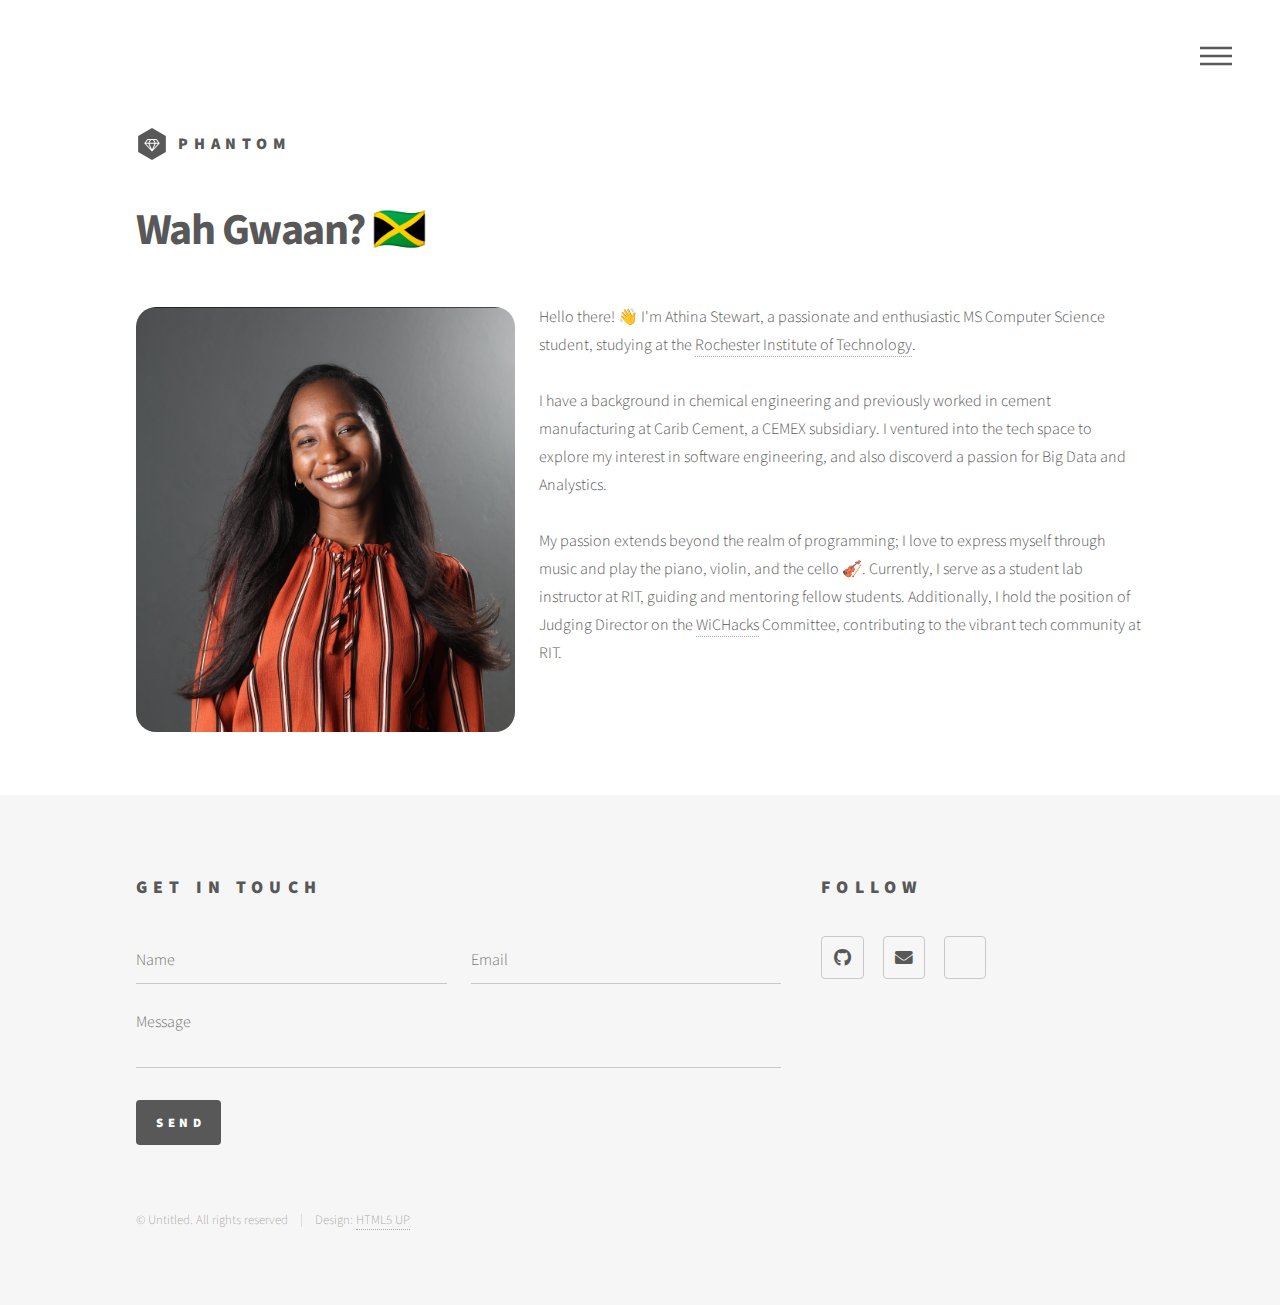
==== aboutme.html @ dc8c0ad7 "small changes" ====
<!DOCTYPE HTML>
<!--
	Phantom by HTML5 UP
	html5up.net | @ajlkn
	Free for personal and commercial use under the CCA 3.0 license (html5up.net/license)
-->
<html>
	<head>
		<title>Athina Stewart - Software Engineer </title>
		<meta charset="utf-8" />
		<meta name="viewport" content="width=device-width, initial-scale=1, user-scalable=no" />
		<link rel="stylesheet" href="assets/css/main.css" />
		<noscript><link rel="stylesheet" href="assets/css/noscript.css" /></noscript>
	</head>
	<body class="is-preload">
		<!-- Wrapper -->
			<div id="wrapper">

				<!-- Header -->
					<header id="header">
						<div class="inner">

							<!-- Logo -->
								<a href="index.html" class="logo">
									<span class="symbol"><img src="images/logo.svg" alt="" /></span><span class="title">Phantom</span>
								</a>

							<!-- Nav -->
								<nav>
									<ul>
										<li><a href="#menu">Menu</a></li>
									</ul>
								</nav>

						</div>
					</header>

				<!-- Menu -->
                <nav id="menu">
                    <h2>Menu</h2>
                    <ul>
                        <li><a href="index.html">Home</a></li>
                        <li><a href="aboutme.html">About Me</a></li>
                        <li><a href="https://drive.google.com/file/d/1v81FS_YGe7hk-wWHJMuCZXLnccwxNEtu/view?usp=sharing">Resume</a></li>
                    </ul>
                </nav>

				<!-- Main -->
					<div id="main">
						<div class="inner">
							<h1>Wah Gwaan? 🇯🇲</h1>
							<p><span class="image left"><img src="images/personal.png" alt="" /></span> 
                                Hello there! 👋 I'm Athina Stewart, a passionate and enthusiastic MS Computer Science student, 
                                studying at the <a href="https://www.rit.edu/" target="_blank">Rochester Institute of Technology</a>.<br>
                                <br>
                                I have a background in chemical engineering and previously worked in cement manufacturing at Carib 
                                Cement, a CEMEX subsidiary. I ventured into the tech space to explore my interest in software engineering, 
                                and also discoverd a passion for Big Data and Analystics. <br>
                                <br>
                                My passion extends beyond the realm of programming; I love to express myself through music and play the piano, 
                                violin, and the cello 🎻. Currently, I serve  as a student lab instructor at RIT, guiding and mentoring fellow 
                                students. Additionally, I hold the position of Judging Director on the <a href="https://wichacks.io/" 
                                target="_blank">WiCHacks</a> Committee, contributing to the vibrant tech community at RIT.
                                <br>
                            </p>
						</div>
					</div>


				<!-- Footer -->
					<footer id="footer">
						<div class="inner">
							<section>
								<h2>Get in touch</h2>
								<form method="post" action="#">
									<div class="fields">
										<div class="field half">
											<input type="text" name="name" id="name" placeholder="Name" />
										</div>
										<div class="field half">
											<input type="email" name="email" id="email" placeholder="Email" />
										</div>
										<div class="field">
											<textarea name="message" id="message" placeholder="Message"></textarea>
										</div>
									</div>
									<ul class="actions">
										<li><input type="submit" value="Send" class="primary" /></li>
									</ul>
								</form>
							</section>
							<section>
								<h2>Follow</h2>
								<ul class="icons">
									<li><a href="https://github.com/athina-stewart" class="icon brands style2 fa-github"><span class="label">GitHub</span></a></li>
									<li><a href="mailto:athina.stewart@gmail.com" class="icon solid style2 fa-envelope"><span class="label">Email</span></a></li>
									<li><a href="https://www.linkedin.com/in/athinastewart/" class="icon solid style2 fa-linkedin"><span class="label">LinkedIn</span></a></li>
								</ul>
							</section>
							<ul class="copyright">
								<li>&copy; Untitled. All rights reserved</li><li>Design: <a href="http://html5up.net">HTML5 UP</a></li>
							</ul>
						</div>
					</footer>

			</div>

		<!-- Scripts -->
			<script src="assets/js/jquery.min.js"></script>
			<script src="assets/js/browser.min.js"></script>
			<script src="assets/js/breakpoints.min.js"></script>
			<script src="assets/js/util.js"></script>
			<script src="assets/js/main.js"></script>

	</body>
</html>
---- assets/css/main.css ----
@import url(fontawesome-all.min.css);
@import url("https://fonts.googleapis.com/css?family=Source+Sans+Pro:300,700,900");

/*
	Phantom by HTML5 UP
	html5up.net | @ajlkn
	Free for personal and commercial use under the CCA 3.0 license (html5up.net/license)
*/

.center-box {
    background-color: #f2f2f2;
    padding: 0px;
    margin: 0 auto; /* Center the box horizontally */
    width: 80%; /* Adjust the width as needed */
    box-shadow: 0 0 10px rgba(0, 0, 0, 0.1);
  }

html, body, div, span, applet, object,
iframe, h1, h2, h3, h4, h5, h6, p, blockquote,
pre, a, abbr, acronym, address, big, cite,
code, del, dfn, em, img, ins, kbd, q, s, samp,
small, strike, strong, sub, sup, tt, var, b,
u, i, center, dl, dt, dd, ol, ul, li, fieldset,
form, label, legend, table, caption, tbody,
tfoot, thead, tr, th, td, article, aside,
canvas, details, embed, figure, figcaption,
footer, header, hgroup, menu, nav, output, ruby,
section, summary, time, mark, audio, video {
	margin: 0;
	padding: 0;
	border: 0;
	font-size: 100%;
	font: inherit;
	vertical-align: baseline;}

article, aside, details, figcaption, figure,
footer, header, hgroup, menu, nav, section {
	display: block;}

body {
	line-height: 1;
}

ol, ul {
	list-style: none;
}

blockquote, q {
	quotes: none;
}

	blockquote:before, blockquote:after, q:before, q:after {
		content: '';
		content: none;
	}

table {
	border-collapse: collapse;
	border-spacing: 0;
}

body {
	-webkit-text-size-adjust: none;
}

mark {
	background-color: transparent;
	color: inherit;
}

input::-moz-focus-inner {
	border: 0;
	padding: 0;
}

input, select, textarea {
	-moz-appearance: none;
	-webkit-appearance: none;
	-ms-appearance: none;
	appearance: none;
}

/* Basic */

	@-ms-viewport {
		width: device-width;
	}

	body {
		-ms-overflow-style: scrollbar;
	}

	@media screen and (max-width: 480px) {

		html, body {
			min-width: 320px;
		}

	}

	html {
		box-sizing: border-box;
	}

	*, *:before, *:after {
		box-sizing: inherit;
	}

	body {
		background: #ffffff;
	}

		body.is-preload *, body.is-preload *:before, body.is-preload *:after {
			-moz-animation: none !important;
			-webkit-animation: none !important;
			-ms-animation: none !important;
			animation: none !important;
			-moz-transition: none !important;
			-webkit-transition: none !important;
			-ms-transition: none !important;
			transition: none !important;
		}

/* Type */

	body, input, select, textarea {
		color: #585858;
		font-family: "Source Sans Pro", Helvetica, sans-serif;
		font-size: 16pt;
		font-weight: 300;
		line-height: 1.75;
	}

		@media screen and (max-width: 1680px) {

			body, input, select, textarea {
				font-size: 14pt;
			}

		}

		@media screen and (max-width: 1280px) {

			body, input, select, textarea {
				font-size: 12pt;
			}

		}

	a {
		-moz-transition: border-bottom-color 0.2s ease, color 0.2s ease;
		-webkit-transition: border-bottom-color 0.2s ease, color 0.2s ease;
		-ms-transition: border-bottom-color 0.2s ease, color 0.2s ease;
		transition: border-bottom-color 0.2s ease, color 0.2s ease;
		text-decoration: none;
		color: #585858;
		border-bottom: dotted 1px rgba(88, 88, 88, 0.5);
	}

		a:hover {
			border-bottom-color: transparent;
			color: #f2849e !important;
		}

	strong, b {
		font-weight: 900;
	}

	em, i {
		font-style: italic;
	}

	p {
		margin: 0 0 2em 0;
	}

	h1 {
		font-size: 2.75em;
		font-weight: 700;
		line-height: 1.3;
		margin: 0 0 1em 0;
		letter-spacing: -0.035em;
	}

		h1 a {
			color: inherit;
		}

		@media screen and (max-width: 736px) {

			h1 {
				font-size: 2em;
				margin: 0 0 1em 0;
			}

		}

		@media screen and (max-width: 360px) {

			h1 {
				font-size: 1.75em;
			}

		}

	h2, h3, h4, h5, h6 {
		font-weight: 900;
		line-height: 1.5;
		margin: 0 0 2em 0;
		text-transform: uppercase;
		letter-spacing: 0.35em;
	}

		h2 a, h3 a, h4 a, h5 a, h6 a {
			color: inherit;
		}

	h2 {
		font-size: 1.1em;
	}

	h3 {
		font-size: 1em;
	}

	h4 {
		font-size: 0.8em;
	}

	h5 {
		font-size: 0.8em;
	}

	h6 {
		font-size: 0.8em;
	}

	@media screen and (max-width: 980px) {

		h1 br, h2 br, h3 br, h4 br, h5 br, h6 br {
			display: none;
		}

	}

	@media screen and (max-width: 736px) {

		h2 {
			font-size: 1em;
		}

		h3 {
			font-size: 0.8em;
		}

	}

	sub {
		font-size: 0.8em;
		position: relative;
		top: 0.5em;
	}

	sup {
		font-size: 0.8em;
		position: relative;
		top: -0.5em;
	}

	blockquote {
		border-left: solid 4px #c9c9c9;
		font-style: italic;
		margin: 0 0 2em 0;
		padding: 0.5em 0 0.5em 2em;
	}

	code {
		background: rgba(144, 144, 144, 0.075);
		border-radius: 4px;
		border: solid 1px #c9c9c9;
		font-family: "Courier New", monospace;
		font-size: 0.9em;
		margin: 0 0.25em;
		padding: 0.25em 0.65em;
	}

	pre {
		-webkit-overflow-scrolling: touch;
		font-family: "Courier New", monospace;
		font-size: 0.9em;
		margin: 0 0 2em 0;
	}

		pre code {
			display: block;
			line-height: 1.75;
			padding: 1em 1.5em;
			overflow-x: auto;
		}

	hr {
		border: 0;
		border-bottom: solid 1px #c9c9c9;
		margin: 2em 0;
	}

		hr.major {
			margin: 3em 0;
		}

	.align-left {
		text-align: left;
	}

	.align-center {
		text-align: center;
	}

	.align-right {
		text-align: right;
	}

/* Row */

	.row {
		display: flex;
		flex-wrap: wrap;
		box-sizing: border-box;
		align-items: stretch;
	}

		.row > * {
			box-sizing: border-box;
		}

		.row.gtr-uniform > * > :last-child {
			margin-bottom: 0;
		}

		.row.aln-left {
			justify-content: flex-start;
		}

		.row.aln-center {
			justify-content: center;
		}

		.row.aln-right {
			justify-content: flex-end;
		}

		.row.aln-top {
			align-items: flex-start;
		}

		.row.aln-middle {
			align-items: center;
		}

		.row.aln-bottom {
			align-items: flex-end;
		}

		.row > .imp {
			order: -1;
		}

		.row > .col-1 {
			width: 8.33333%;
		}

		.row > .off-1 {
			margin-left: 8.33333%;
		}

		.row > .col-2 {
			width: 16.66667%;
		}

		.row > .off-2 {
			margin-left: 16.66667%;
		}

		.row > .col-3 {
			width: 25%;
		}

		.row > .off-3 {
			margin-left: 25%;
		}

		.row > .col-4 {
			width: 33.33333%;
		}

		.row > .off-4 {
			margin-left: 33.33333%;
		}

		.row > .col-5 {
			width: 41.66667%;
		}

		.row > .off-5 {
			margin-left: 41.66667%;
		}

		.row > .col-6 {
			width: 50%;
		}

		.row > .off-6 {
			margin-left: 50%;
		}

		.row > .col-7 {
			width: 58.33333%;
		}

		.row > .off-7 {
			margin-left: 58.33333%;
		}

		.row > .col-8 {
			width: 66.66667%;
		}

		.row > .off-8 {
			margin-left: 66.66667%;
		}

		.row > .col-9 {
			width: 75%;
		}

		.row > .off-9 {
			margin-left: 75%;
		}

		.row > .col-10 {
			width: 83.33333%;
		}

		.row > .off-10 {
			margin-left: 83.33333%;
		}

		.row > .col-11 {
			width: 91.66667%;
		}

		.row > .off-11 {
			margin-left: 91.66667%;
		}

		.row > .col-12 {
			width: 100%;
		}

		.row > .off-12 {
			margin-left: 100%;
		}

		.row.gtr-0 {
			margin-top: 0;
			margin-left: 0em;
		}

			.row.gtr-0 > * {
				padding: 0 0 0 0em;
			}

			.row.gtr-0.gtr-uniform {
				margin-top: 0em;
			}

				.row.gtr-0.gtr-uniform > * {
					padding-top: 0em;
				}

		.row.gtr-25 {
			margin-top: 0;
			margin-left: -0.5em;
		}

			.row.gtr-25 > * {
				padding: 0 0 0 0.5em;
			}

			.row.gtr-25.gtr-uniform {
				margin-top: -0.5em;
			}

				.row.gtr-25.gtr-uniform > * {
					padding-top: 0.5em;
				}

		.row.gtr-50 {
			margin-top: 0;
			margin-left: -1em;
		}

			.row.gtr-50 > * {
				padding: 0 0 0 1em;
			}

			.row.gtr-50.gtr-uniform {
				margin-top: -1em;
			}

				.row.gtr-50.gtr-uniform > * {
					padding-top: 1em;
				}

		.row {
			margin-top: 0;
			margin-left: -2em;
		}

			.row > * {
				padding: 0 0 0 2em;
			}

			.row.gtr-uniform {
				margin-top: -2em;
			}

				.row.gtr-uniform > * {
					padding-top: 2em;
				}

		.row.gtr-150 {
			margin-top: 0;
			margin-left: -3em;
		}

			.row.gtr-150 > * {
				padding: 0 0 0 3em;
			}

			.row.gtr-150.gtr-uniform {
				margin-top: -3em;
			}

				.row.gtr-150.gtr-uniform > * {
					padding-top: 3em;
				}

		.row.gtr-200 {
			margin-top: 0;
			margin-left: -4em;
		}

			.row.gtr-200 > * {
				padding: 0 0 0 4em;
			}

			.row.gtr-200.gtr-uniform {
				margin-top: -4em;
			}

				.row.gtr-200.gtr-uniform > * {
					padding-top: 4em;
				}

		@media screen and (max-width: 1680px) {

			.row {
				display: flex;
				flex-wrap: wrap;
				box-sizing: border-box;
				align-items: stretch;
			}

				.row > * {
					box-sizing: border-box;
				}

				.row.gtr-uniform > * > :last-child {
					margin-bottom: 0;
				}

				.row.aln-left {
					justify-content: flex-start;
				}

				.row.aln-center {
					justify-content: center;
				}

				.row.aln-right {
					justify-content: flex-end;
				}

				.row.aln-top {
					align-items: flex-start;
				}

				.row.aln-middle {
					align-items: center;
				}

				.row.aln-bottom {
					align-items: flex-end;
				}

				.row > .imp-xlarge {
					order: -1;
				}

				.row > .col-1-xlarge {
					width: 8.33333%;
				}

				.row > .off-1-xlarge {
					margin-left: 8.33333%;
				}

				.row > .col-2-xlarge {
					width: 16.66667%;
				}

				.row > .off-2-xlarge {
					margin-left: 16.66667%;
				}

				.row > .col-3-xlarge {
					width: 25%;
				}

				.row > .off-3-xlarge {
					margin-left: 25%;
				}

				.row > .col-4-xlarge {
					width: 33.33333%;
				}

				.row > .off-4-xlarge {
					margin-left: 33.33333%;
				}

				.row > .col-5-xlarge {
					width: 41.66667%;
				}

				.row > .off-5-xlarge {
					margin-left: 41.66667%;
				}

				.row > .col-6-xlarge {
					width: 50%;
				}

				.row > .off-6-xlarge {
					margin-left: 50%;
				}

				.row > .col-7-xlarge {
					width: 58.33333%;
				}

				.row > .off-7-xlarge {
					margin-left: 58.33333%;
				}

				.row > .col-8-xlarge {
					width: 66.66667%;
				}

				.row > .off-8-xlarge {
					margin-left: 66.66667%;
				}

				.row > .col-9-xlarge {
					width: 75%;
				}

				.row > .off-9-xlarge {
					margin-left: 75%;
				}

				.row > .col-10-xlarge {
					width: 83.33333%;
				}

				.row > .off-10-xlarge {
					margin-left: 83.33333%;
				}

				.row > .col-11-xlarge {
					width: 91.66667%;
				}

				.row > .off-11-xlarge {
					margin-left: 91.66667%;
				}

				.row > .col-12-xlarge {
					width: 100%;
				}

				.row > .off-12-xlarge {
					margin-left: 100%;
				}

				.row.gtr-0 {
					margin-top: 0;
					margin-left: 0em;
				}

					.row.gtr-0 > * {
						padding: 0 0 0 0em;
					}

					.row.gtr-0.gtr-uniform {
						margin-top: 0em;
					}

						.row.gtr-0.gtr-uniform > * {
							padding-top: 0em;
						}

				.row.gtr-25 {
					margin-top: 0;
					margin-left: -0.5em;
				}

					.row.gtr-25 > * {
						padding: 0 0 0 0.5em;
					}

					.row.gtr-25.gtr-uniform {
						margin-top: -0.5em;
					}

						.row.gtr-25.gtr-uniform > * {
							padding-top: 0.5em;
						}

				.row.gtr-50 {
					margin-top: 0;
					margin-left: -1em;
				}

					.row.gtr-50 > * {
						padding: 0 0 0 1em;
					}

					.row.gtr-50.gtr-uniform {
						margin-top: -1em;
					}

						.row.gtr-50.gtr-uniform > * {
							padding-top: 1em;
						}

				.row {
					margin-top: 0;
					margin-left: -2em;
				}

					.row > * {
						padding: 0 0 0 2em;
					}

					.row.gtr-uniform {
						margin-top: -2em;
					}

						.row.gtr-uniform > * {
							padding-top: 2em;
						}

				.row.gtr-150 {
					margin-top: 0;
					margin-left: -3em;
				}

					.row.gtr-150 > * {
						padding: 0 0 0 3em;
					}

					.row.gtr-150.gtr-uniform {
						margin-top: -3em;
					}

						.row.gtr-150.gtr-uniform > * {
							padding-top: 3em;
						}

				.row.gtr-200 {
					margin-top: 0;
					margin-left: -4em;
				}

					.row.gtr-200 > * {
						padding: 0 0 0 4em;
					}

					.row.gtr-200.gtr-uniform {
						margin-top: -4em;
					}

						.row.gtr-200.gtr-uniform > * {
							padding-top: 4em;
						}

		}

		@media screen and (max-width: 1280px) {

			.row {
				display: flex;
				flex-wrap: wrap;
				box-sizing: border-box;
				align-items: stretch;
			}

				.row > * {
					box-sizing: border-box;
				}

				.row.gtr-uniform > * > :last-child {
					margin-bottom: 0;
				}

				.row.aln-left {
					justify-content: flex-start;
				}

				.row.aln-center {
					justify-content: center;
				}

				.row.aln-right {
					justify-content: flex-end;
				}

				.row.aln-top {
					align-items: flex-start;
				}

				.row.aln-middle {
					align-items: center;
				}

				.row.aln-bottom {
					align-items: flex-end;
				}

				.row > .imp-large {
					order: -1;
				}

				.row > .col-1-large {
					width: 8.33333%;
				}

				.row > .off-1-large {
					margin-left: 8.33333%;
				}

				.row > .col-2-large {
					width: 16.66667%;
				}

				.row > .off-2-large {
					margin-left: 16.66667%;
				}

				.row > .col-3-large {
					width: 25%;
				}

				.row > .off-3-large {
					margin-left: 25%;
				}

				.row > .col-4-large {
					width: 33.33333%;
				}

				.row > .off-4-large {
					margin-left: 33.33333%;
				}

				.row > .col-5-large {
					width: 41.66667%;
				}

				.row > .off-5-large {
					margin-left: 41.66667%;
				}

				.row > .col-6-large {
					width: 50%;
				}

				.row > .off-6-large {
					margin-left: 50%;
				}

				.row > .col-7-large {
					width: 58.33333%;
				}

				.row > .off-7-large {
					margin-left: 58.33333%;
				}

				.row > .col-8-large {
					width: 66.66667%;
				}

				.row > .off-8-large {
					margin-left: 66.66667%;
				}

				.row > .col-9-large {
					width: 75%;
				}

				.row > .off-9-large {
					margin-left: 75%;
				}

				.row > .col-10-large {
					width: 83.33333%;
				}

				.row > .off-10-large {
					margin-left: 83.33333%;
				}

				.row > .col-11-large {
					width: 91.66667%;
				}

				.row > .off-11-large {
					margin-left: 91.66667%;
				}

				.row > .col-12-large {
					width: 100%;
				}

				.row > .off-12-large {
					margin-left: 100%;
				}

				.row.gtr-0 {
					margin-top: 0;
					margin-left: 0em;
				}

					.row.gtr-0 > * {
						padding: 0 0 0 0em;
					}

					.row.gtr-0.gtr-uniform {
						margin-top: 0em;
					}

						.row.gtr-0.gtr-uniform > * {
							padding-top: 0em;
						}

				.row.gtr-25 {
					margin-top: 0;
					margin-left: -0.5em;
				}

					.row.gtr-25 > * {
						padding: 0 0 0 0.5em;
					}

					.row.gtr-25.gtr-uniform {
						margin-top: -0.5em;
					}

						.row.gtr-25.gtr-uniform > * {
							padding-top: 0.5em;
						}

				.row.gtr-50 {
					margin-top: 0;
					margin-left: -1em;
				}

					.row.gtr-50 > * {
						padding: 0 0 0 1em;
					}

					.row.gtr-50.gtr-uniform {
						margin-top: -1em;
					}

						.row.gtr-50.gtr-uniform > * {
							padding-top: 1em;
						}

				.row {
					margin-top: 0;
					margin-left: -2em;
				}

					.row > * {
						padding: 0 0 0 2em;
					}

					.row.gtr-uniform {
						margin-top: -2em;
					}

						.row.gtr-uniform > * {
							padding-top: 2em;
						}

				.row.gtr-150 {
					margin-top: 0;
					margin-left: -3em;
				}

					.row.gtr-150 > * {
						padding: 0 0 0 3em;
					}

					.row.gtr-150.gtr-uniform {
						margin-top: -3em;
					}

						.row.gtr-150.gtr-uniform > * {
							padding-top: 3em;
						}

				.row.gtr-200 {
					margin-top: 0;
					margin-left: -4em;
				}

					.row.gtr-200 > * {
						padding: 0 0 0 4em;
					}

					.row.gtr-200.gtr-uniform {
						margin-top: -4em;
					}

						.row.gtr-200.gtr-uniform > * {
							padding-top: 4em;
						}

		}

		@media screen and (max-width: 980px) {

			.row {
				display: flex;
				flex-wrap: wrap;
				box-sizing: border-box;
				align-items: stretch;
			}

				.row > * {
					box-sizing: border-box;
				}

				.row.gtr-uniform > * > :last-child {
					margin-bottom: 0;
				}

				.row.aln-left {
					justify-content: flex-start;
				}

				.row.aln-center {
					justify-content: center;
				}

				.row.aln-right {
					justify-content: flex-end;
				}

				.row.aln-top {
					align-items: flex-start;
				}

				.row.aln-middle {
					align-items: center;
				}

				.row.aln-bottom {
					align-items: flex-end;
				}

				.row > .imp-medium {
					order: -1;
				}

				.row > .col-1-medium {
					width: 8.33333%;
				}

				.row > .off-1-medium {
					margin-left: 8.33333%;
				}

				.row > .col-2-medium {
					width: 16.66667%;
				}

				.row > .off-2-medium {
					margin-left: 16.66667%;
				}

				.row > .col-3-medium {
					width: 25%;
				}

				.row > .off-3-medium {
					margin-left: 25%;
				}

				.row > .col-4-medium {
					width: 33.33333%;
				}

				.row > .off-4-medium {
					margin-left: 33.33333%;
				}

				.row > .col-5-medium {
					width: 41.66667%;
				}

				.row > .off-5-medium {
					margin-left: 41.66667%;
				}

				.row > .col-6-medium {
					width: 50%;
				}

				.row > .off-6-medium {
					margin-left: 50%;
				}

				.row > .col-7-medium {
					width: 58.33333%;
				}

				.row > .off-7-medium {
					margin-left: 58.33333%;
				}

				.row > .col-8-medium {
					width: 66.66667%;
				}

				.row > .off-8-medium {
					margin-left: 66.66667%;
				}

				.row > .col-9-medium {
					width: 75%;
				}

				.row > .off-9-medium {
					margin-left: 75%;
				}

				.row > .col-10-medium {
					width: 83.33333%;
				}

				.row > .off-10-medium {
					margin-left: 83.33333%;
				}

				.row > .col-11-medium {
					width: 91.66667%;
				}

				.row > .off-11-medium {
					margin-left: 91.66667%;
				}

				.row > .col-12-medium {
					width: 100%;
				}

				.row > .off-12-medium {
					margin-left: 100%;
				}

				.row.gtr-0 {
					margin-top: 0;
					margin-left: 0em;
				}

					.row.gtr-0 > * {
						padding: 0 0 0 0em;
					}

					.row.gtr-0.gtr-uniform {
						margin-top: 0em;
					}

						.row.gtr-0.gtr-uniform > * {
							padding-top: 0em;
						}

				.row.gtr-25 {
					margin-top: 0;
					margin-left: -0.375em;
				}

					.row.gtr-25 > * {
						padding: 0 0 0 0.375em;
					}

					.row.gtr-25.gtr-uniform {
						margin-top: -0.375em;
					}

						.row.gtr-25.gtr-uniform > * {
							padding-top: 0.375em;
						}

				.row.gtr-50 {
					margin-top: 0;
					margin-left: -0.75em;
				}

					.row.gtr-50 > * {
						padding: 0 0 0 0.75em;
					}

					.row.gtr-50.gtr-uniform {
						margin-top: -0.75em;
					}

						.row.gtr-50.gtr-uniform > * {
							padding-top: 0.75em;
						}

				.row {
					margin-top: 0;
					margin-left: -1.5em;
				}

					.row > * {
						padding: 0 0 0 1.5em;
					}

					.row.gtr-uniform {
						margin-top: -1.5em;
					}

						.row.gtr-uniform > * {
							padding-top: 1.5em;
						}

				.row.gtr-150 {
					margin-top: 0;
					margin-left: -2.25em;
				}

					.row.gtr-150 > * {
						padding: 0 0 0 2.25em;
					}

					.row.gtr-150.gtr-uniform {
						margin-top: -2.25em;
					}

						.row.gtr-150.gtr-uniform > * {
							padding-top: 2.25em;
						}

				.row.gtr-200 {
					margin-top: 0;
					margin-left: -3em;
				}

					.row.gtr-200 > * {
						padding: 0 0 0 3em;
					}

					.row.gtr-200.gtr-uniform {
						margin-top: -3em;
					}

						.row.gtr-200.gtr-uniform > * {
							padding-top: 3em;
						}

		}

		@media screen and (max-width: 736px) {

			.row {
				display: flex;
				flex-wrap: wrap;
				box-sizing: border-box;
				align-items: stretch;
			}

				.row > * {
					box-sizing: border-box;
				}

				.row.gtr-uniform > * > :last-child {
					margin-bottom: 0;
				}

				.row.aln-left {
					justify-content: flex-start;
				}

				.row.aln-center {
					justify-content: center;
				}

				.row.aln-right {
					justify-content: flex-end;
				}

				.row.aln-top {
					align-items: flex-start;
				}

				.row.aln-middle {
					align-items: center;
				}

				.row.aln-bottom {
					align-items: flex-end;
				}

				.row > .imp-small {
					order: -1;
				}

				.row > .col-1-small {
					width: 8.33333%;
				}

				.row > .off-1-small {
					margin-left: 8.33333%;
				}

				.row > .col-2-small {
					width: 16.66667%;
				}

				.row > .off-2-small {
					margin-left: 16.66667%;
				}

				.row > .col-3-small {
					width: 25%;
				}

				.row > .off-3-small {
					margin-left: 25%;
				}

				.row > .col-4-small {
					width: 33.33333%;
				}

				.row > .off-4-small {
					margin-left: 33.33333%;
				}

				.row > .col-5-small {
					width: 41.66667%;
				}

				.row > .off-5-small {
					margin-left: 41.66667%;
				}

				.row > .col-6-small {
					width: 50%;
				}

				.row > .off-6-small {
					margin-left: 50%;
				}

				.row > .col-7-small {
					width: 58.33333%;
				}

				.row > .off-7-small {
					margin-left: 58.33333%;
				}

				.row > .col-8-small {
					width: 66.66667%;
				}

				.row > .off-8-small {
					margin-left: 66.66667%;
				}

				.row > .col-9-small {
					width: 75%;
				}

				.row > .off-9-small {
					margin-left: 75%;
				}

				.row > .col-10-small {
					width: 83.33333%;
				}

				.row > .off-10-small {
					margin-left: 83.33333%;
				}

				.row > .col-11-small {
					width: 91.66667%;
				}

				.row > .off-11-small {
					margin-left: 91.66667%;
				}

				.row > .col-12-small {
					width: 100%;
				}

				.row > .off-12-small {
					margin-left: 100%;
				}

				.row.gtr-0 {
					margin-top: 0;
					margin-left: 0em;
				}

					.row.gtr-0 > * {
						padding: 0 0 0 0em;
					}

					.row.gtr-0.gtr-uniform {
						margin-top: 0em;
					}

						.row.gtr-0.gtr-uniform > * {
							padding-top: 0em;
						}

				.row.gtr-25 {
					margin-top: 0;
					margin-left: -0.25em;
				}

					.row.gtr-25 > * {
						padding: 0 0 0 0.25em;
					}

					.row.gtr-25.gtr-uniform {
						margin-top: -0.25em;
					}

						.row.gtr-25.gtr-uniform > * {
							padding-top: 0.25em;
						}

				.row.gtr-50 {
					margin-top: 0;
					margin-left: -0.5em;
				}

					.row.gtr-50 > * {
						padding: 0 0 0 0.5em;
					}

					.row.gtr-50.gtr-uniform {
						margin-top: -0.5em;
					}

						.row.gtr-50.gtr-uniform > * {
							padding-top: 0.5em;
						}

				.row {
					margin-top: 0;
					margin-left: -1em;
				}

					.row > * {
						padding: 0 0 0 1em;
					}

					.row.gtr-uniform {
						margin-top: -1em;
					}

						.row.gtr-uniform > * {
							padding-top: 1em;
						}

				.row.gtr-150 {
					margin-top: 0;
					margin-left: -1.5em;
				}

					.row.gtr-150 > * {
						padding: 0 0 0 1.5em;
					}

					.row.gtr-150.gtr-uniform {
						margin-top: -1.5em;
					}

						.row.gtr-150.gtr-uniform > * {
							padding-top: 1.5em;
						}

				.row.gtr-200 {
					margin-top: 0;
					margin-left: -2em;
				}

					.row.gtr-200 > * {
						padding: 0 0 0 2em;
					}

					.row.gtr-200.gtr-uniform {
						margin-top: -2em;
					}

						.row.gtr-200.gtr-uniform > * {
							padding-top: 2em;
						}

		}

		@media screen and (max-width: 480px) {

			.row {
				display: flex;
				flex-wrap: wrap;
				box-sizing: border-box;
				align-items: stretch;
			}

				.row > * {
					box-sizing: border-box;
				}

				.row.gtr-uniform > * > :last-child {
					margin-bottom: 0;
				}

				.row.aln-left {
					justify-content: flex-start;
				}

				.row.aln-center {
					justify-content: center;
				}

				.row.aln-right {
					justify-content: flex-end;
				}

				.row.aln-top {
					align-items: flex-start;
				}

				.row.aln-middle {
					align-items: center;
				}

				.row.aln-bottom {
					align-items: flex-end;
				}

				.row > .imp-xsmall {
					order: -1;
				}

				.row > .col-1-xsmall {
					width: 8.33333%;
				}

				.row > .off-1-xsmall {
					margin-left: 8.33333%;
				}

				.row > .col-2-xsmall {
					width: 16.66667%;
				}

				.row > .off-2-xsmall {
					margin-left: 16.66667%;
				}

				.row > .col-3-xsmall {
					width: 25%;
				}

				.row > .off-3-xsmall {
					margin-left: 25%;
				}

				.row > .col-4-xsmall {
					width: 33.33333%;
				}

				.row > .off-4-xsmall {
					margin-left: 33.33333%;
				}

				.row > .col-5-xsmall {
					width: 41.66667%;
				}

				.row > .off-5-xsmall {
					margin-left: 41.66667%;
				}

				.row > .col-6-xsmall {
					width: 50%;
				}

				.row > .off-6-xsmall {
					margin-left: 50%;
				}

				.row > .col-7-xsmall {
					width: 58.33333%;
				}

				.row > .off-7-xsmall {
					margin-left: 58.33333%;
				}

				.row > .col-8-xsmall {
					width: 66.66667%;
				}

				.row > .off-8-xsmall {
					margin-left: 66.66667%;
				}

				.row > .col-9-xsmall {
					width: 75%;
				}

				.row > .off-9-xsmall {
					margin-left: 75%;
				}

				.row > .col-10-xsmall {
					width: 83.33333%;
				}

				.row > .off-10-xsmall {
					margin-left: 83.33333%;
				}

				.row > .col-11-xsmall {
					width: 91.66667%;
				}

				.row > .off-11-xsmall {
					margin-left: 91.66667%;
				}

				.row > .col-12-xsmall {
					width: 100%;
				}

				.row > .off-12-xsmall {
					margin-left: 100%;
				}

				.row.gtr-0 {
					margin-top: 0;
					margin-left: 0em;
				}

					.row.gtr-0 > * {
						padding: 0 0 0 0em;
					}

					.row.gtr-0.gtr-uniform {
						margin-top: 0em;
					}

						.row.gtr-0.gtr-uniform > * {
							padding-top: 0em;
						}

				.row.gtr-25 {
					margin-top: 0;
					margin-left: -0.25em;
				}

					.row.gtr-25 > * {
						padding: 0 0 0 0.25em;
					}

					.row.gtr-25.gtr-uniform {
						margin-top: -0.25em;
					}

						.row.gtr-25.gtr-uniform > * {
							padding-top: 0.25em;
						}

				.row.gtr-50 {
					margin-top: 0;
					margin-left: -0.5em;
				}

					.row.gtr-50 > * {
						padding: 0 0 0 0.5em;
					}

					.row.gtr-50.gtr-uniform {
						margin-top: -0.5em;
					}

						.row.gtr-50.gtr-uniform > * {
							padding-top: 0.5em;
						}

				.row {
					margin-top: 0;
					margin-left: -1em;
				}

					.row > * {
						padding: 0 0 0 1em;
					}

					.row.gtr-uniform {
						margin-top: -1em;
					}

						.row.gtr-uniform > * {
							padding-top: 1em;
						}

				.row.gtr-150 {
					margin-top: 0;
					margin-left: -1.5em;
				}

					.row.gtr-150 > * {
						padding: 0 0 0 1.5em;
					}

					.row.gtr-150.gtr-uniform {
						margin-top: -1.5em;
					}

						.row.gtr-150.gtr-uniform > * {
							padding-top: 1.5em;
						}

				.row.gtr-200 {
					margin-top: 0;
					margin-left: -2em;
				}

					.row.gtr-200 > * {
						padding: 0 0 0 2em;
					}

					.row.gtr-200.gtr-uniform {
						margin-top: -2em;
					}

						.row.gtr-200.gtr-uniform > * {
							padding-top: 2em;
						}

		}

/* Section/Article */

	section.special, article.special {
		text-align: center;
	}

	header p {
		margin-top: -1em;
	}

	@media screen and (max-width: 736px) {

		header p {
			margin-top: 0;
		}

	}

/* Icon */

	.icon {
		text-decoration: none;
		border-bottom: none;
		position: relative;
	}

		.icon:before {
			-moz-osx-font-smoothing: grayscale;
			-webkit-font-smoothing: antialiased;
			display: inline-block;
			font-style: normal;
			font-variant: normal;
			text-rendering: auto;
			line-height: 1;
			text-transform: none !important;
			font-family: 'Font Awesome 5 Free';
			font-weight: 400;
		}

		.icon > .label {
			display: none;
		}

		.icon:before {
			line-height: inherit;
		}

		.icon.solid:before {
			font-weight: 900;
		}

		.icon.brands:before {
			font-family: 'Font Awesome 5 Brands';
		}

		.icon.style2 {
			-moz-transition: background-color 0.2s ease-in-out, color 0.2s ease-in-out, border-color 0.2s ease-in-out;
			-webkit-transition: background-color 0.2s ease-in-out, color 0.2s ease-in-out, border-color 0.2s ease-in-out;
			-ms-transition: background-color 0.2s ease-in-out, color 0.2s ease-in-out, border-color 0.2s ease-in-out;
			transition: background-color 0.2s ease-in-out, color 0.2s ease-in-out, border-color 0.2s ease-in-out;
			background-color: transparent;
			border: solid 1px #c9c9c9;
			border-radius: 4px;
			width: 2.65em;
			height: 2.65em;
			display: inline-block;
			text-align: center;
			line-height: 2.65em;
			color: inherit;
		}

			.icon.style2:before {
				font-size: 1.1em;
			}

			.icon.style2:hover {
				color: #f2849e;
				border-color: #f2849e;
			}

			.icon.style2:active {
				background-color: rgba(242, 132, 158, 0.1);
			}

/* List */

	ol {
		list-style: decimal;
		margin: 0 0 2em 0;
		padding-left: 1.25em;
	}

		ol li {
			padding-left: 0.25em;
		}

	ul {
		list-style: disc;
		margin: 0 0 2em 0;
		padding-left: 1em;
	}

		ul li {
			padding-left: 0.5em;
		}

		ul.alt {
			list-style: none;
			padding-left: 0;
		}

			ul.alt li {
				border-top: solid 1px #c9c9c9;
				padding: 0.5em 0;
			}

				ul.alt li:first-child {
					border-top: 0;
					padding-top: 0;
				}

	dl {
		margin: 0 0 2em 0;
	}

		dl dt {
			display: block;
			font-weight: 900;
			margin: 0 0 1em 0;
		}

		dl dd {
			margin-left: 2em;
		}

/* Actions */

	ul.actions {
		display: -moz-flex;
		display: -webkit-flex;
		display: -ms-flex;
		display: flex;
		cursor: default;
		list-style: none;
		margin-left: -1em;
		padding-left: 0;
	}

		ul.actions li {
			padding: 0 0 0 1em;
			vertical-align: middle;
		}

		ul.actions.special {
			-moz-justify-content: center;
			-webkit-justify-content: center;
			-ms-justify-content: center;
			justify-content: center;
			width: 100%;
			margin-left: 0;
		}

			ul.actions.special li:first-child {
				padding-left: 0;
			}

		ul.actions.stacked {
			-moz-flex-direction: column;
			-webkit-flex-direction: column;
			-ms-flex-direction: column;
			flex-direction: column;
			margin-left: 0;
		}

			ul.actions.stacked li {
				padding: 1.3em 0 0 0;
			}

				ul.actions.stacked li:first-child {
					padding-top: 0;
				}

		ul.actions.fit {
			width: calc(100% + 1em);
		}

			ul.actions.fit li {
				-moz-flex-grow: 1;
				-webkit-flex-grow: 1;
				-ms-flex-grow: 1;
				flex-grow: 1;
				-moz-flex-shrink: 1;
				-webkit-flex-shrink: 1;
				-ms-flex-shrink: 1;
				flex-shrink: 1;
				width: 100%;
			}

				ul.actions.fit li > * {
					width: 100%;
				}

			ul.actions.fit.stacked {
				width: 100%;
			}

		@media screen and (max-width: 480px) {

			ul.actions:not(.fixed) {
				-moz-flex-direction: column;
				-webkit-flex-direction: column;
				-ms-flex-direction: column;
				flex-direction: column;
				margin-left: 0;
				width: 100% !important;
			}

				ul.actions:not(.fixed) li {
					-moz-flex-grow: 1;
					-webkit-flex-grow: 1;
					-ms-flex-grow: 1;
					flex-grow: 1;
					-moz-flex-shrink: 1;
					-webkit-flex-shrink: 1;
					-ms-flex-shrink: 1;
					flex-shrink: 1;
					padding: 1em 0 0 0;
					text-align: center;
					width: 100%;
				}

					ul.actions:not(.fixed) li > * {
						width: 100%;
					}

					ul.actions:not(.fixed) li:first-child {
						padding-top: 0;
					}

					ul.actions:not(.fixed) li input[type="submit"],
					ul.actions:not(.fixed) li input[type="reset"],
					ul.actions:not(.fixed) li input[type="button"],
					ul.actions:not(.fixed) li button,
					ul.actions:not(.fixed) li .button {
						width: 100%;
					}

						ul.actions:not(.fixed) li input[type="submit"].icon:before,
						ul.actions:not(.fixed) li input[type="reset"].icon:before,
						ul.actions:not(.fixed) li input[type="button"].icon:before,
						ul.actions:not(.fixed) li button.icon:before,
						ul.actions:not(.fixed) li .button.icon:before {
							margin-left: -0.5rem;
						}

		}

/* Icons */

	ul.icons {
		cursor: default;
		list-style: none;
		padding-left: 0;
		margin: -1em 0 2em -1em;
	}

		ul.icons li {
			display: inline-block;
			padding: 1em 0 0 1em;
		}

/* Form */

	form {
		margin: 0 0 2em 0;
		overflow-x: hidden;
	}

		form > :last-child {
			margin-bottom: 0;
		}

		form > .fields {
			display: -moz-flex;
			display: -webkit-flex;
			display: -ms-flex;
			display: flex;
			-moz-flex-wrap: wrap;
			-webkit-flex-wrap: wrap;
			-ms-flex-wrap: wrap;
			flex-wrap: wrap;
			width: calc(100% + 3em);
			margin: -1.5em 0 2em -1.5em;
		}

			form > .fields > .field {
				-moz-flex-grow: 0;
				-webkit-flex-grow: 0;
				-ms-flex-grow: 0;
				flex-grow: 0;
				-moz-flex-shrink: 0;
				-webkit-flex-shrink: 0;
				-ms-flex-shrink: 0;
				flex-shrink: 0;
				padding: 1.5em 0 0 1.5em;
				width: calc(100% - 1.5em);
			}

				form > .fields > .field.half {
					width: calc(50% - 0.75em);
				}

				form > .fields > .field.third {
					width: calc(100%/3 - 0.5em);
				}

				form > .fields > .field.quarter {
					width: calc(25% - 0.375em);
				}

		@media screen and (max-width: 480px) {

			form > .fields {
				width: calc(100% + 3em);
				margin: -1.5em 0 2em -1.5em;
			}

				form > .fields > .field {
					padding: 1.5em 0 0 1.5em;
					width: calc(100% - 1.5em);
				}

					form > .fields > .field.half {
						width: calc(100% - 1.5em);
					}

					form > .fields > .field.third {
						width: calc(100% - 1.5em);
					}

					form > .fields > .field.quarter {
						width: calc(100% - 1.5em);
					}

		}

	label {
		display: block;
		font-size: 0.9em;
		font-weight: 900;
		margin: 0 0 1em 0;
	}

	input[type="text"],
	input[type="password"],
	input[type="email"],
	input[type="tel"],
	select,
	textarea {
		-moz-appearance: none;
		-webkit-appearance: none;
		-ms-appearance: none;
		appearance: none;
		background-color: transparent;
		border: none;
		border-radius: 0;
		border-bottom: solid 1px #c9c9c9;
		color: inherit;
		display: block;
		outline: 0;
		padding: 0;
		text-decoration: none;
		width: 100%;
	}

		input[type="text"]:invalid,
		input[type="password"]:invalid,
		input[type="email"]:invalid,
		input[type="tel"]:invalid,
		select:invalid,
		textarea:invalid {
			box-shadow: none;
		}

		input[type="text"]:focus,
		input[type="password"]:focus,
		input[type="email"]:focus,
		input[type="tel"]:focus,
		select:focus,
		textarea:focus {
			border-bottom-color: #f2849e;
			box-shadow: inset 0 -1px 0 0 #f2849e;
		}

	select {
		background-image: url("data:image/svg+xml;charset=utf8,%3Csvg xmlns='http://www.w3.org/2000/svg' width='40' height='40' preserveAspectRatio='none' viewBox='0 0 40 40'%3E%3Cpath d='M9.4,12.3l10.4,10.4l10.4-10.4c0.2-0.2,0.5-0.4,0.9-0.4c0.3,0,0.6,0.1,0.9,0.4l3.3,3.3c0.2,0.2,0.4,0.5,0.4,0.9 c0,0.4-0.1,0.6-0.4,0.9L20.7,31.9c-0.2,0.2-0.5,0.4-0.9,0.4c-0.3,0-0.6-0.1-0.9-0.4L4.3,17.3c-0.2-0.2-0.4-0.5-0.4-0.9 c0-0.4,0.1-0.6,0.4-0.9l3.3-3.3c0.2-0.2,0.5-0.4,0.9-0.4S9.1,12.1,9.4,12.3z' fill='%23c9c9c9' /%3E%3C/svg%3E");
		background-size: 1.25rem;
		background-repeat: no-repeat;
		background-position: calc(100% - 1rem) center;
		height: 3em;
		padding-right: 3em;
		text-overflow: ellipsis;
	}

		select option {
			background: #ffffff;
		}

		select:focus::-ms-value {
			background-color: transparent;
		}

		select::-ms-expand {
			display: none;
		}

	input[type="text"],
	input[type="password"],
	input[type="email"],
	select {
		height: 3em;
	}

	textarea {
		padding: 0;
		min-height: 3.75em;
	}

	input[type="checkbox"],
	input[type="radio"] {
		-moz-appearance: none;
		-webkit-appearance: none;
		-ms-appearance: none;
		appearance: none;
		display: block;
		float: left;
		margin-right: -2em;
		opacity: 0;
		width: 1em;
		z-index: -1;
	}

		input[type="checkbox"] + label,
		input[type="radio"] + label {
			text-decoration: none;
			color: #585858;
			cursor: pointer;
			display: inline-block;
			font-size: 1em;
			font-weight: 300;
			padding-left: 2.55em;
			padding-right: 0.75em;
			position: relative;
		}

			input[type="checkbox"] + label:before,
			input[type="radio"] + label:before {
				-moz-osx-font-smoothing: grayscale;
				-webkit-font-smoothing: antialiased;
				display: inline-block;
				font-style: normal;
				font-variant: normal;
				text-rendering: auto;
				line-height: 1;
				text-transform: none !important;
				font-family: 'Font Awesome 5 Free';
				font-weight: 900;
			}

			input[type="checkbox"] + label:before,
			input[type="radio"] + label:before {
				border-radius: 4px;
				border: solid 1px #c9c9c9;
				content: '';
				display: inline-block;
				font-size: 0.8em;
				height: 2.25em;
				left: 0;
				line-height: 2.25em;
				position: absolute;
				text-align: center;
				top: 0;
				width: 2.25em;
			}

		input[type="checkbox"]:checked + label:before,
		input[type="radio"]:checked + label:before {
			background: #585858;
			border-color: #585858;
			color: #ffffff;
			content: '\f00c';
		}

		input[type="checkbox"]:focus + label:before,
		input[type="radio"]:focus + label:before {
			border-color: #f2849e;
			box-shadow: 0 0 0 1px #f2849e;
		}

	input[type="checkbox"] + label:before {
		border-radius: 4px;
	}

	input[type="radio"] + label:before {
		border-radius: 100%;
	}

/* Box */

	.box {
		border-radius: 4px;
		border: solid 1px #c9c9c9;
		margin-bottom: 2em;
		padding: 1.5em;
	}

		.box > :last-child,
		.box > :last-child > :last-child,
		.box > :last-child > :last-child > :last-child {
			margin-bottom: 0;
		}

		.box.alt {
			border: 0;
			border-radius: 0;
			padding: 0;
		}

/* Image */

	.image {
		border-radius: 4px;
		border: 0;
		display: inline-block;
		position: relative;
	}

		.image img {
			border-radius: 4px;
			display: block;
		}

		.image.left, .image.right {
			max-width: 40%;
		}

			.image.left img, .image.right img {
				width: 100%;
				border-radius: 20px;
			}

		.image.left {
			float: left;
			padding: 0 1.5em 1em 0;
			top: 0.25em;
		}

		.image.right {
			float: right;
			padding: 0 0 1em 1.5em;
			top: 0.25em;
		}

		.image.fit {
			display: block;
			margin: 0 0 2em 0;
			width: 100%;
		}

			.image.fit img {
				width: 100%;
			}

		.image.main {
			display: block;
			margin: 0 0 3em 0;
			width: 100%;
		}

			.image.main img {
				width: 100%;
			}

			@media screen and (max-width: 736px) {

				.image.main {
					margin: 0 0 2em 0;
				}

			}

/* Table */

	.table-wrapper {
		-webkit-overflow-scrolling: touch;
		overflow-x: auto;
	}

	table {
		margin: 0 0 2em 0;
		width: 100%;
	}

		table tbody tr {
			border: solid 1px #c9c9c9;
			border-left: 0;
			border-right: 0;
		}

			table tbody tr:nth-child(2n + 1) {
				background-color: rgba(144, 144, 144, 0.075);
			}

		table td {
			padding: 0.75em 0.75em;
		}

		table th {
			font-size: 0.9em;
			font-weight: 900;
			padding: 0 0.75em 0.75em 0.75em;
			text-align: left;
		}

		table thead {
			border-bottom: solid 2px #c9c9c9;
		}

		table tfoot {
			border-top: solid 2px #c9c9c9;
		}

		table.alt {
			border-collapse: separate;
		}

			table.alt tbody tr td {
				border: solid 1px #c9c9c9;
				border-left-width: 0;
				border-top-width: 0;
			}

				table.alt tbody tr td:first-child {
					border-left-width: 1px;
				}

			table.alt tbody tr:first-child td {
				border-top-width: 1px;
			}

			table.alt thead {
				border-bottom: 0;
			}

			table.alt tfoot {
				border-top: 0;
			}

/* Button */

	input[type="submit"],
	input[type="reset"],
	input[type="button"],
	button,
	.button {
		-moz-appearance: none;
		-webkit-appearance: none;
		-ms-appearance: none;
		appearance: none;
		-moz-transition: background-color 0.2s ease-in-out, color 0.2s ease-in-out, box-shadow 0.2s ease-in-out;
		-webkit-transition: background-color 0.2s ease-in-out, color 0.2s ease-in-out, box-shadow 0.2s ease-in-out;
		-ms-transition: background-color 0.2s ease-in-out, color 0.2s ease-in-out, box-shadow 0.2s ease-in-out;
		transition: background-color 0.2s ease-in-out, color 0.2s ease-in-out, box-shadow 0.2s ease-in-out;
		background-color: transparent;
		border-radius: 4px;
		border: 0;
		box-shadow: inset 0 0 0 2px #585858;
		color: #585858 !important;
		cursor: pointer;
		display: inline-block;
		font-size: 0.8em;
		font-weight: 900;
		height: 3.5em;
		letter-spacing: 0.35em;
		line-height: 3.45em;
		overflow: hidden;
		padding: 0 1.25em 0 1.6em;
		text-align: center;
		text-decoration: none;
		text-overflow: ellipsis;
		text-transform: uppercase;
		white-space: nowrap;
	}

		input[type="submit"].icon:before,
		input[type="reset"].icon:before,
		input[type="button"].icon:before,
		button.icon:before,
		.button.icon:before {
			margin-right: 0.5em;
		}

		input[type="submit"].fit,
		input[type="reset"].fit,
		input[type="button"].fit,
		button.fit,
		.button.fit {
			width: 100%;
		}

		input[type="submit"]:hover,
		input[type="reset"]:hover,
		input[type="button"]:hover,
		button:hover,
		.button:hover {
			color: #f2849e !important;
			box-shadow: inset 0 0 0 2px #f2849e;
		}

		input[type="submit"]:active,
		input[type="reset"]:active,
		input[type="button"]:active,
		button:active,
		.button:active {
			background-color: rgba(242, 132, 158, 0.1);
		}

		input[type="submit"].small,
		input[type="reset"].small,
		input[type="button"].small,
		button.small,
		.button.small {
			font-size: 0.6em;
		}

		input[type="submit"].large,
		input[type="reset"].large,
		input[type="button"].large,
		button.large,
		.button.large {
			font-size: 1em;
		}

		input[type="submit"].primary,
		input[type="reset"].primary,
		input[type="button"].primary,
		button.primary,
		.button.primary {
			box-shadow: none;
			background-color: #585858;
			color: #ffffff !important;
		}

			input[type="submit"].primary:hover,
			input[type="reset"].primary:hover,
			input[type="button"].primary:hover,
			button.primary:hover,
			.button.primary:hover {
				background-color: #f2849e;
			}

			input[type="submit"].primary:active,
			input[type="reset"].primary:active,
			input[type="button"].primary:active,
			button.primary:active,
			.button.primary:active {
				background-color: #ee5f81;
			}

		input[type="submit"].disabled, input[type="submit"]:disabled,
		input[type="reset"].disabled,
		input[type="reset"]:disabled,
		input[type="button"].disabled,
		input[type="button"]:disabled,
		button.disabled,
		button:disabled,
		.button.disabled,
		.button:disabled {
			pointer-events: none;
			opacity: 0.25;
		}

/* Tiles */

	.tiles {
		display: -moz-flex;
		display: -webkit-flex;
		display: -ms-flex;
		display: flex;
		-moz-flex-wrap: wrap;
		-webkit-flex-wrap: wrap;
		-ms-flex-wrap: wrap;
		flex-wrap: wrap;
		postiion: relative;
		margin: -2.5em 0 0 -2.5em;
	}

		.tiles article {
			-moz-transition: -moz-transform 0.5s ease, opacity 0.5s ease;
			-webkit-transition: -webkit-transform 0.5s ease, opacity 0.5s ease;
			-ms-transition: -ms-transform 0.5s ease, opacity 0.5s ease;
			transition: transform 0.5s ease, opacity 0.5s ease;
			position: relative;
			width: calc(33.33333% - 2.5em);
			margin: 2.5em 0 0 2.5em;
		}

			.tiles article > .image {
				-moz-transition: -moz-transform 0.5s ease;
				-webkit-transition: -webkit-transform 0.5s ease;
				-ms-transition: -ms-transform 0.5s ease;
				transition: transform 0.5s ease;
				position: relative;
				display: block;
				width: 100%;
				border-radius: 4px;
				overflow: hidden;
			}

				.tiles article > .image img {
					display: block;
					width: 100%;
				}

				.tiles article > .image:before {
					pointer-events: none;
					-moz-transition: background-color 0.5s ease, opacity 0.5s ease;
					-webkit-transition: background-color 0.5s ease, opacity 0.5s ease;
					-ms-transition: background-color 0.5s ease, opacity 0.5s ease;
					transition: background-color 0.5s ease, opacity 0.5s ease;
					content: '';
					display: block;
					position: absolute;
					top: 0;
					left: 0;
					width: 100%;
					height: 100%;
					opacity: 1.0;
					z-index: 1;
					opacity: 0.8;
				}

				.tiles article > .image:after {
					pointer-events: none;
					-moz-transition: opacity 0.5s ease;
					-webkit-transition: opacity 0.5s ease;
					-ms-transition: opacity 0.5s ease;
					transition: opacity 0.5s ease;
					content: '';
					display: block;
					position: absolute;
					top: 0;
					left: 0;
					width: 100%;
					height: 100%;
					background-image: url("data:image/svg+xml;charset=utf8,%3Csvg xmlns='http://www.w3.org/2000/svg' width='100' height='100' viewBox='0 0 100 100' preserveAspectRatio='none'%3E%3Cstyle%3Eline %7B stroke-width: 0.25px%3B stroke: %23ffffff%3B %7D%3C/style%3E%3Cline x1='0' y1='0' x2='100' y2='100' /%3E%3Cline x1='100' y1='0' x2='0' y2='100' /%3E%3C/svg%3E");
					background-position: center;
					background-repeat: no-repeat;
					background-size: 100% 100%;
					opacity: 0.25;
					z-index: 2;
				}

			.tiles article > a {
				display: -moz-flex;
				display: -webkit-flex;
				display: -ms-flex;
				display: flex;
				-moz-flex-direction: column;
				-webkit-flex-direction: column;
				-ms-flex-direction: column;
				flex-direction: column;
				-moz-align-items: center;
				-webkit-align-items: center;
				-ms-align-items: center;
				align-items: center;
				-moz-justify-content: center;
				-webkit-justify-content: center;
				-ms-justify-content: center;
				justify-content: center;
				-moz-transition: background-color 0.5s ease, -moz-transform 0.5s ease;
				-webkit-transition: background-color 0.5s ease, -webkit-transform 0.5s ease;
				-ms-transition: background-color 0.5s ease, -ms-transform 0.5s ease;
				transition: background-color 0.5s ease, transform 0.5s ease;
				position: absolute;
				top: 0;
				left: 0;
				width: 100%;
				height: 100%;
				padding: 1em;
				border-radius: 4px;
				border-bottom: 0;
				color: #ffffff;
				text-align: center;
				text-decoration: none;
				z-index: 3;
			}

				.tiles article > a > :last-child {
					margin: 0;
				}

				.tiles article > a:hover {
					color: #ffffff !important;
				}

				.tiles article > a h2 {
					margin: 0;
				}

				.tiles article > a .content {
					-moz-transition: max-height 0.5s ease, opacity 0.5s ease;
					-webkit-transition: max-height 0.5s ease, opacity 0.5s ease;
					-ms-transition: max-height 0.5s ease, opacity 0.5s ease;
					transition: max-height 0.5s ease, opacity 0.5s ease;
					width: 100%;
					max-height: 0;
					line-height: 1.5;
					margin-top: 0.35em;
					opacity: 0;
				}

					.tiles article > a .content > :last-child {
						margin-bottom: 0;
					}

			.tiles article.style1 > .image:before {
				background-color: #f2849e;
			}

			.tiles article.style2 > .image:before {
				background-color: #7ecaf6;
			}

			.tiles article.style3 > .image:before {
				background-color: #7bd0c1;
			}

			.tiles article.style4 > .image:before {
				background-color: #c75b9b;
			}

			.tiles article.style5 > .image:before {
				background-color: #ae85ca;
			}

			.tiles article.style6 > .image:before {
				background-color: #8499e7;
			}

			body:not(.is-touch) .tiles article:hover > .image {
				-moz-transform: scale(1.1);
				-webkit-transform: scale(1.1);
				-ms-transform: scale(1.1);
				transform: scale(1.1);
			}

				body:not(.is-touch) .tiles article:hover > .image:before {
					background-color: #333333;
					opacity: 0.35;
				}

				body:not(.is-touch) .tiles article:hover > .image:after {
					opacity: 0;
				}

			body:not(.is-touch) .tiles article:hover .content {
				max-height: 15em;
				opacity: 1;
			}

		* + .tiles {
			margin-top: 2em;
		}

		body.is-preload .tiles article {
			-moz-transform: scale(0.9);
			-webkit-transform: scale(0.9);
			-ms-transform: scale(0.9);
			transform: scale(0.9);
			opacity: 0;
		}

		body.is-touch .tiles article .content {
			max-height: 15em;
			opacity: 1;
		}

		@media screen and (max-width: 1280px) {

			.tiles {
				margin: -1.25em 0 0 -1.25em;
			}

				.tiles article {
					width: calc(33.33333% - 1.25em);
					margin: 1.25em 0 0 1.25em;
				}

		}

		@media screen and (max-width: 980px) {

			.tiles {
				margin: -2.5em 0 0 -2.5em;
			}

				.tiles article {
					width: calc(50% - 2.5em);
					margin: 2.5em 0 0 2.5em;
				}

		}

		@media screen and (max-width: 736px) {

			.tiles {
				margin: -1.25em 0 0 -1.25em;
			}

				.tiles article {
					width: calc(50% - 1.25em);
					margin: 1.25em 0 0 1.25em;
				}

					.tiles article:hover > .image {
						-moz-transform: scale(1.0);
						-webkit-transform: scale(1.0);
						-ms-transform: scale(1.0);
						transform: scale(1.0);
					}

		}

		@media screen and (max-width: 480px) {

			.tiles {
				margin: 0;
			}

				.tiles article {
					width: 100%;
					margin: 1.25em 0 0 0;
				}

		}

/* Header */

	#header {
		padding: 8em 0 0.1em 0 ;
	}

		#header .logo {
			display: block;
			border-bottom: 0;
			color: inherit;
			font-weight: 900;
			letter-spacing: 0.35em;
			margin: 0 0 2.5em 0;
			text-decoration: none;
			text-transform: uppercase;
			display: inline-block;
		}

			#header .logo > * {
				display: inline-block;
				vertical-align: middle;
			}

			#header .logo .symbol {
				margin-right: 0.65em;
			}

				#header .logo .symbol img {
					display: block;
					width: 2em;
					height: 2em;
				}

		#header nav {
			position: fixed;
			right: 2em;
			top: 2em;
			z-index: 10000;
		}

			#header nav ul {
				display: -moz-flex;
				display: -webkit-flex;
				display: -ms-flex;
				display: flex;
				-moz-align-items: center;
				-webkit-align-items: center;
				-ms-align-items: center;
				align-items: center;
				list-style: none;
				margin: 0;
				padding: 0;
			}

				#header nav ul li {
					display: block;
					padding: 0;
				}

					#header nav ul li a {
						display: block;
						position: relative;
						height: 3em;
						line-height: 3em;
						padding: 0 1.5em;
						background-color: rgba(255, 255, 255, 0.5);
						border-radius: 4px;
						border: 0;
						font-size: 0.8em;
						font-weight: 900;
						letter-spacing: 0.35em;
						text-transform: uppercase;
					}

					#header nav ul li a[href="#menu"] {
						-webkit-tap-highlight-color: transparent;
						width: 4em;
						text-indent: 4em;
						font-size: 1em;
						overflow: hidden;
						padding: 0;
						white-space: nowrap;
					}

						#header nav ul li a[href="#menu"]:before, #header nav ul li a[href="#menu"]:after {
							-moz-transition: opacity 0.2s ease;
							-webkit-transition: opacity 0.2s ease;
							-ms-transition: opacity 0.2s ease;
							transition: opacity 0.2s ease;
							content: '';
							display: block;
							position: absolute;
							top: 0;
							left: 0;
							width: 100%;
							height: 100%;
							background-position: center;
							background-repeat: no-repeat;
							background-size: 2em 2em;
						}

						#header nav ul li a[href="#menu"]:before {
							background-image: url("data:image/svg+xml;charset=utf8,%3Csvg xmlns='http://www.w3.org/2000/svg' width='100' height='100' viewBox='0 0 100 100' preserveAspectRatio='none'%3E%3Cstyle%3Eline %7B stroke-width: 8px%3B stroke: %23f2849e%3B %7D%3C/style%3E%3Cline x1='0' y1='25' x2='100' y2='25' /%3E%3Cline x1='0' y1='50' x2='100' y2='50' /%3E%3Cline x1='0' y1='75' x2='100' y2='75' /%3E%3C/svg%3E");
							opacity: 0;
						}

						#header nav ul li a[href="#menu"]:after {
							background-image: url("data:image/svg+xml;charset=utf8,%3Csvg xmlns='http://www.w3.org/2000/svg' width='100' height='100' viewBox='0 0 100 100' preserveAspectRatio='none'%3E%3Cstyle%3Eline %7B stroke-width: 8px%3B stroke: %23585858%3B %7D%3C/style%3E%3Cline x1='0' y1='25' x2='100' y2='25' /%3E%3Cline x1='0' y1='50' x2='100' y2='50' /%3E%3Cline x1='0' y1='75' x2='100' y2='75' /%3E%3C/svg%3E");
							opacity: 1;
						}

						#header nav ul li a[href="#menu"]:hover:before {
							opacity: 1;
						}

						#header nav ul li a[href="#menu"]:hover:after {
							opacity: 0;
						}

		@media screen and (max-width: 736px) {

			#header {
				padding: 4em 0 0.1em 0 ;
			}

				#header nav {
					right: 0.5em;
					top: 0.5em;
				}

					#header nav ul li a[href="#menu"]:before, #header nav ul li a[href="#menu"]:after {
						background-size: 1.5em 1.5em;
					}

		}

/* Menu */

	#wrapper {
		-moz-transition: opacity 0.45s ease;
		-webkit-transition: opacity 0.45s ease;
		-ms-transition: opacity 0.45s ease;
		transition: opacity 0.45s ease;
		opacity: 1;
	}

	#menu {
		-moz-transform: translateX(22em);
		-webkit-transform: translateX(22em);
		-ms-transform: translateX(22em);
		transform: translateX(22em);
		-moz-transition: -moz-transform 0.45s ease, visibility 0.45s;
		-webkit-transition: -webkit-transform 0.45s ease, visibility 0.45s;
		-ms-transition: -ms-transform 0.45s ease, visibility 0.45s;
		transition: transform 0.45s ease, visibility 0.45s;
		position: fixed;
		top: 0;
		right: 0;
		width: 22em;
		max-width: 80%;
		height: 100%;
		-webkit-overflow-scrolling: touch;
		background: #585858;
		color: #ffffff;
		cursor: default;
		visibility: hidden;
		z-index: 10002;
	}

		#menu > .inner {
			-moz-transition: opacity 0.45s ease;
			-webkit-transition: opacity 0.45s ease;
			-ms-transition: opacity 0.45s ease;
			transition: opacity 0.45s ease;
			-webkit-overflow-scrolling: touch;
			position: absolute;
			top: 0;
			left: 0;
			width: 100%;
			height: 100%;
			padding: 2.75em;
			opacity: 0;
			overflow-y: auto;
		}

			#menu > .inner > ul {
				list-style: none;
				margin: 0 0 1em 0;
				padding: 0;
			}

				#menu > .inner > ul > li {
					padding: 0;
					border-top: solid 1px rgba(255, 255, 255, 0.15);
				}

					#menu > .inner > ul > li a {
						display: block;
						padding: 1em 0;
						line-height: 1.5;
						border: 0;
						color: inherit;
					}

					#menu > .inner > ul > li:first-child {
						border-top: 0;
						margin-top: -1em;
					}

		#menu > .close {
			-moz-transition: opacity 0.45s ease, -moz-transform 0.45s ease;
			-webkit-transition: opacity 0.45s ease, -webkit-transform 0.45s ease;
			-ms-transition: opacity 0.45s ease, -ms-transform 0.45s ease;
			transition: opacity 0.45s ease, transform 0.45s ease;
			-moz-transform: scale(0.25) rotate(180deg);
			-webkit-transform: scale(0.25) rotate(180deg);
			-ms-transform: scale(0.25) rotate(180deg);
			transform: scale(0.25) rotate(180deg);
			-webkit-tap-highlight-color: transparent;
			display: block;
			position: absolute;
			top: 2em;
			left: -6em;
			width: 6em;
			text-indent: 6em;
			height: 3em;
			border: 0;
			font-size: 1em;
			opacity: 0;
			overflow: hidden;
			padding: 0;
			white-space: nowrap;
		}

			#menu > .close:before, #menu > .close:after {
				-moz-transition: opacity 0.2s ease;
				-webkit-transition: opacity 0.2s ease;
				-ms-transition: opacity 0.2s ease;
				transition: opacity 0.2s ease;
				content: '';
				display: block;
				position: absolute;
				top: 0;
				left: 0;
				width: 100%;
				height: 100%;
				background-position: center;
				background-repeat: no-repeat;
				background-size: 2em 2em;
			}

			#menu > .close:before {
				background-image: url("data:image/svg+xml;charset=utf8,%3Csvg xmlns='http://www.w3.org/2000/svg' width='100' height='100' viewBox='0 0 100 100' preserveAspectRatio='none'%3E%3Cstyle%3Eline %7B stroke-width: 8px%3B stroke: %23f2849e%3B %7D%3C/style%3E%3Cline x1='15' y1='15' x2='85' y2='85' /%3E%3Cline x1='85' y1='15' x2='15' y2='85' /%3E%3C/svg%3E");
				opacity: 0;
			}

			#menu > .close:after {
				background-image: url("data:image/svg+xml;charset=utf8,%3Csvg xmlns='http://www.w3.org/2000/svg' width='100' height='100' viewBox='0 0 100 100' preserveAspectRatio='none'%3E%3Cstyle%3Eline %7B stroke-width: 8px%3B stroke: %23585858%3B %7D%3C/style%3E%3Cline x1='15' y1='15' x2='85' y2='85' /%3E%3Cline x1='85' y1='15' x2='15' y2='85' /%3E%3C/svg%3E");
				opacity: 1;
			}

			#menu > .close:hover:before {
				opacity: 1;
			}

			#menu > .close:hover:after {
				opacity: 0;
			}

		@media screen and (max-width: 736px) {

			#menu {
				-moz-transform: translateX(16.5em);
				-webkit-transform: translateX(16.5em);
				-ms-transform: translateX(16.5em);
				transform: translateX(16.5em);
				width: 16.5em;
			}

				#menu > .inner {
					padding: 2.75em 1.5em;
				}

				#menu > .close {
					top: 0.5em;
					left: -4.25em;
					width: 4.25em;
					text-indent: 4.25em;
				}

					#menu > .close:before, #menu > .close:after {
						background-size: 1.5em 1.5em;
					}

		}

	body.is-menu-visible #wrapper {
		pointer-events: none;
		cursor: default;
		opacity: 0.25;
	}

	body.is-menu-visible #menu {
		-moz-transform: translateX(0);
		-webkit-transform: translateX(0);
		-ms-transform: translateX(0);
		transform: translateX(0);
		visibility: visible;
	}

		body.is-menu-visible #menu > * {
			opacity: 1;
		}

		body.is-menu-visible #menu .close {
			-moz-transform: scale(1.0) rotate(0deg);
			-webkit-transform: scale(1.0) rotate(0deg);
			-ms-transform: scale(1.0) rotate(0deg);
			transform: scale(1.0) rotate(0deg);
			opacity: 1;
		}

/* Main */

	#main {
		padding: 0em 0 6em 0 ;
	}

		@media screen and (max-width: 736px) {

			#main {
				padding: 0em 0 4em 0 ;
			}

		}

/* Footer */

	#footer {
		padding: 5em 0 6em 0 ;
		background-color: #f6f6f6;
	}

		#footer > .inner {
			display: -moz-flex;
			display: -webkit-flex;
			display: -ms-flex;
			display: flex;
			-moz-flex-wrap: wrap;
			-webkit-flex-wrap: wrap;
			-ms-flex-wrap: wrap;
			flex-wrap: wrap;
			-moz-flex-direction: row;
			-webkit-flex-direction: row;
			-ms-flex-direction: row;
			flex-direction: row;
		}

			#footer > .inner > * > :last-child {
				margin-bottom: 0;
			}

			#footer > .inner section:nth-child(1) {
				width: calc(66% - 2.5em);
				margin-right: 2.5em;
			}

			#footer > .inner section:nth-child(2) {
				width: calc(33% - 2.5em);
				margin-left: 2.5em;
			}

			#footer > .inner .copyright {
				width: 100%;
				padding: 0;
				margin-top: 5em;
				list-style: none;
				font-size: 0.8em;
				color: rgba(88, 88, 88, 0.5);
			}

				#footer > .inner .copyright a {
					color: inherit;
				}

				#footer > .inner .copyright li {
					display: inline-block;
					border-left: solid 1px rgba(88, 88, 88, 0.15);
					line-height: 1;
					padding: 0 0 0 1em;
					margin: 0 0 0 1em;
				}

					#footer > .inner .copyright li:first-child {
						border-left: 0;
						padding-left: 0;
						margin-left: 0;
					}

		@media screen and (max-width: 1280px) {

			#footer {
				padding: 5em 0 3em 0 ;
			}

				#footer > .inner section:nth-child(1) {
					width: calc(66% - 1.25em);
					margin-right: 1.25em;
				}

				#footer > .inner section:nth-child(2) {
					width: calc(33% - 1.25em);
					margin-left: 1.25em;
				}

		}

		@media screen and (max-width: 980px) {

			#footer > .inner section:nth-child(1) {
				width: 66%;
				margin-right: 0;
			}

			#footer > .inner section:nth-child(2) {
				width: calc(33% - 2.5em);
				margin-left: 2.5em;
			}

		}

		@media screen and (max-width: 736px) {

			#footer {
				padding: 3em 0 1em 0 ;
			}

				#footer > .inner {
					-moz-flex-direction: column;
					-webkit-flex-direction: column;
					-ms-flex-direction: column;
					flex-direction: column;
				}

					#footer > .inner section:nth-child(1) {
						width: 100%;
						margin-right: 0;
						margin: 3em 0 0 0;
					}

					#footer > .inner section:nth-child(2) {
						-moz-order: -1;
						-webkit-order: -1;
						-ms-order: -1;
						order: -1;
						width: 100%;
						margin-left: 0;
					}

					#footer > .inner .copyright {
						margin-top: 3em;
					}

		}

		@media screen and (max-width: 480px) {

			#footer > .inner .copyright {
				margin-top: 3em;
			}

				#footer > .inner .copyright li {
					border-left: 0;
					padding-left: 0;
					margin: 0.75em 0 0 0;
					display: block;
					line-height: inherit;
				}

					#footer > .inner .copyright li:first-child {
						margin-top: 0;
					}

		}

/* Wrapper */

	#wrapper > * > .inner {
		width: 100%;
		max-width: 68em;
		margin: 0 auto;
		padding: 0 2.5em;
	}

		@media screen and (max-width: 736px) {

			#wrapper > * > .inner {
				padding: 0 1.25em;
			}

		}
---- assets/css/noscript.css ----
/*
	Phantom by HTML5 UP
	html5up.net | @ajlkn
	Free for personal and commercial use under the CCA 3.0 license (html5up.net/license)
*/

/* Tiles */

	body.is-preload .tiles article {
		-moz-transform: none;
		-webkit-transform: none;
		-ms-transform: none;
		transform: none;
		opacity: 1;
	}
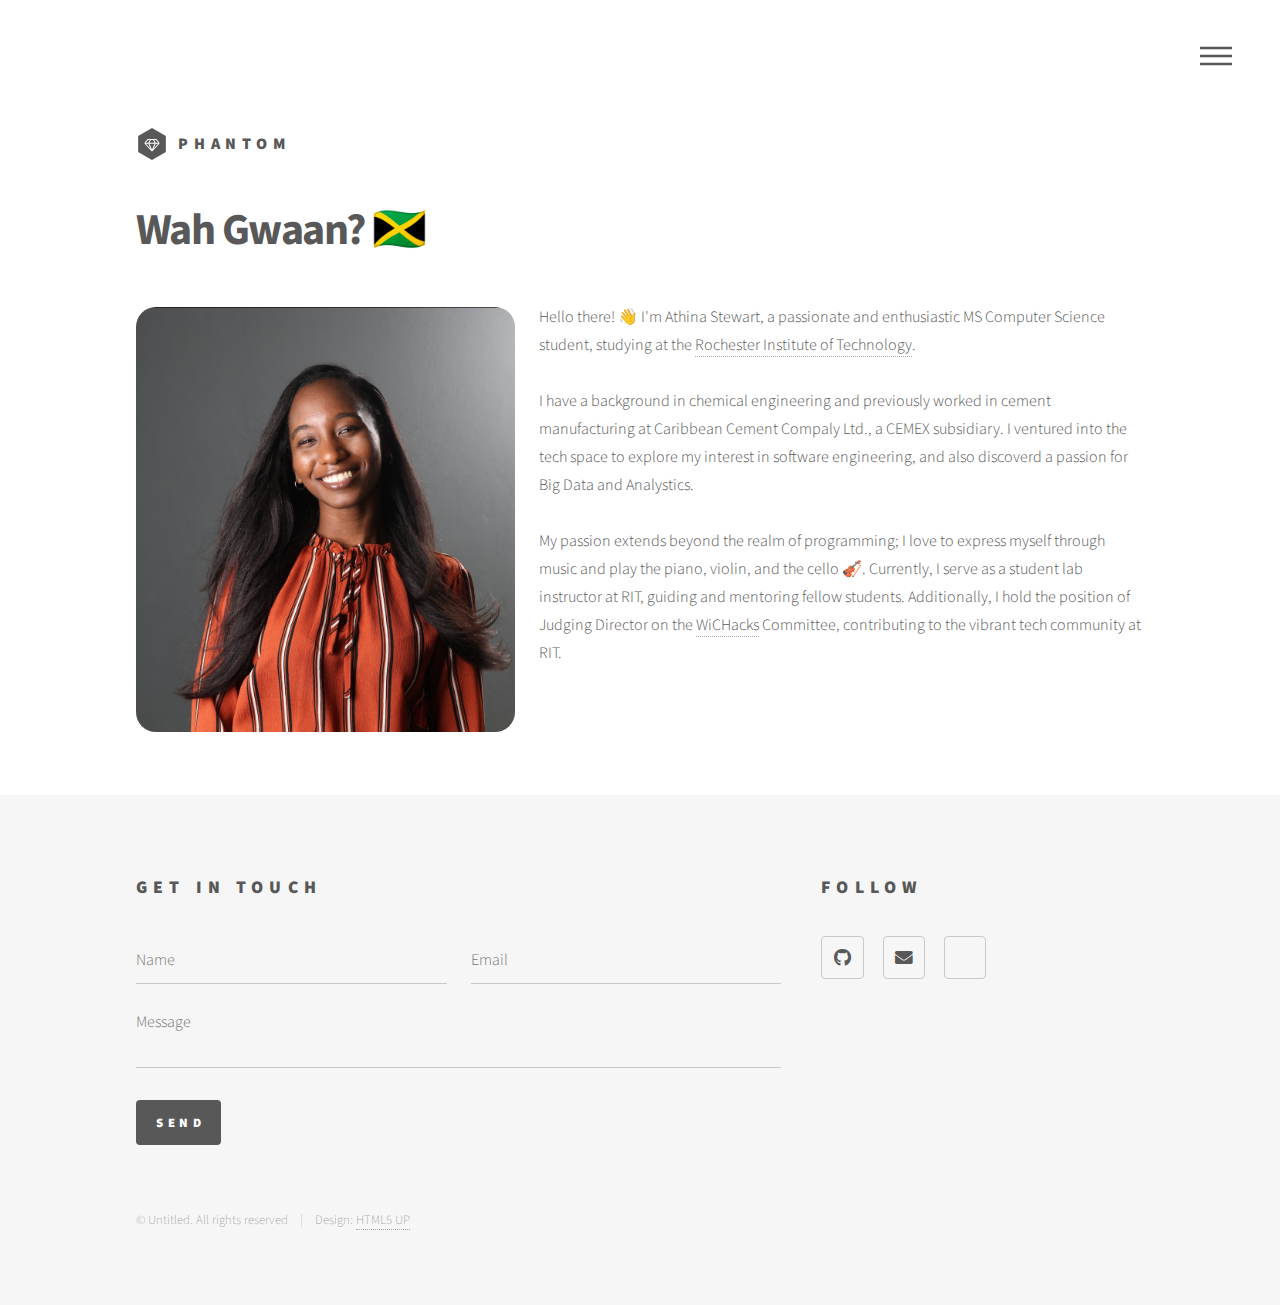
==== commit 03129c9e: "Multiple changes" ====
--- a/aboutme.html
+++ b/aboutme.html
@@ -53,8 +53,8 @@
                                 Hello there! 👋 I'm Athina Stewart, a passionate and enthusiastic MS Computer Science student, 
                                 studying at the <a href="https://www.rit.edu/" target="_blank">Rochester Institute of Technology</a>.<br>
                                 <br>
-                                I have a background in chemical engineering and previously worked in cement manufacturing at Carib 
-                                Cement, a CEMEX subsidiary. I ventured into the tech space to explore my interest in software engineering, 
+                                I have a background in chemical engineering and previously worked in cement manufacturing at Caribbean Cement 
+                                Compaly Ltd., a CEMEX subsidiary. I ventured into the tech space to explore my interest in software engineering, 
                                 and also discoverd a passion for Big Data and Analystics. <br>
                                 <br>
                                 My passion extends beyond the realm of programming; I love to express myself through music and play the piano, 
--- a/assets/css/main.css
+++ b/assets/css/main.css
@@ -6,6 +6,31 @@
 	html5up.net | @ajlkn
 	Free for personal and commercial use under the CCA 3.0 license (html5up.net/license)
 */
+
+#data_type_images {
+	display: flex;
+	justify-content: center;
+}
+
+.image-container {
+	width: 40%;
+	margin: 10px;
+}
+
+.stats-container {
+	width: 100%;
+	margin: 10px;
+}
+
+.stats-container img {
+	width: 40%;
+	margin: 10px;
+}
+
+.image-container img {
+	width: 70%;
+	height: auto;
+}
 
 .center-box {
     background-color: #f2f2f2;
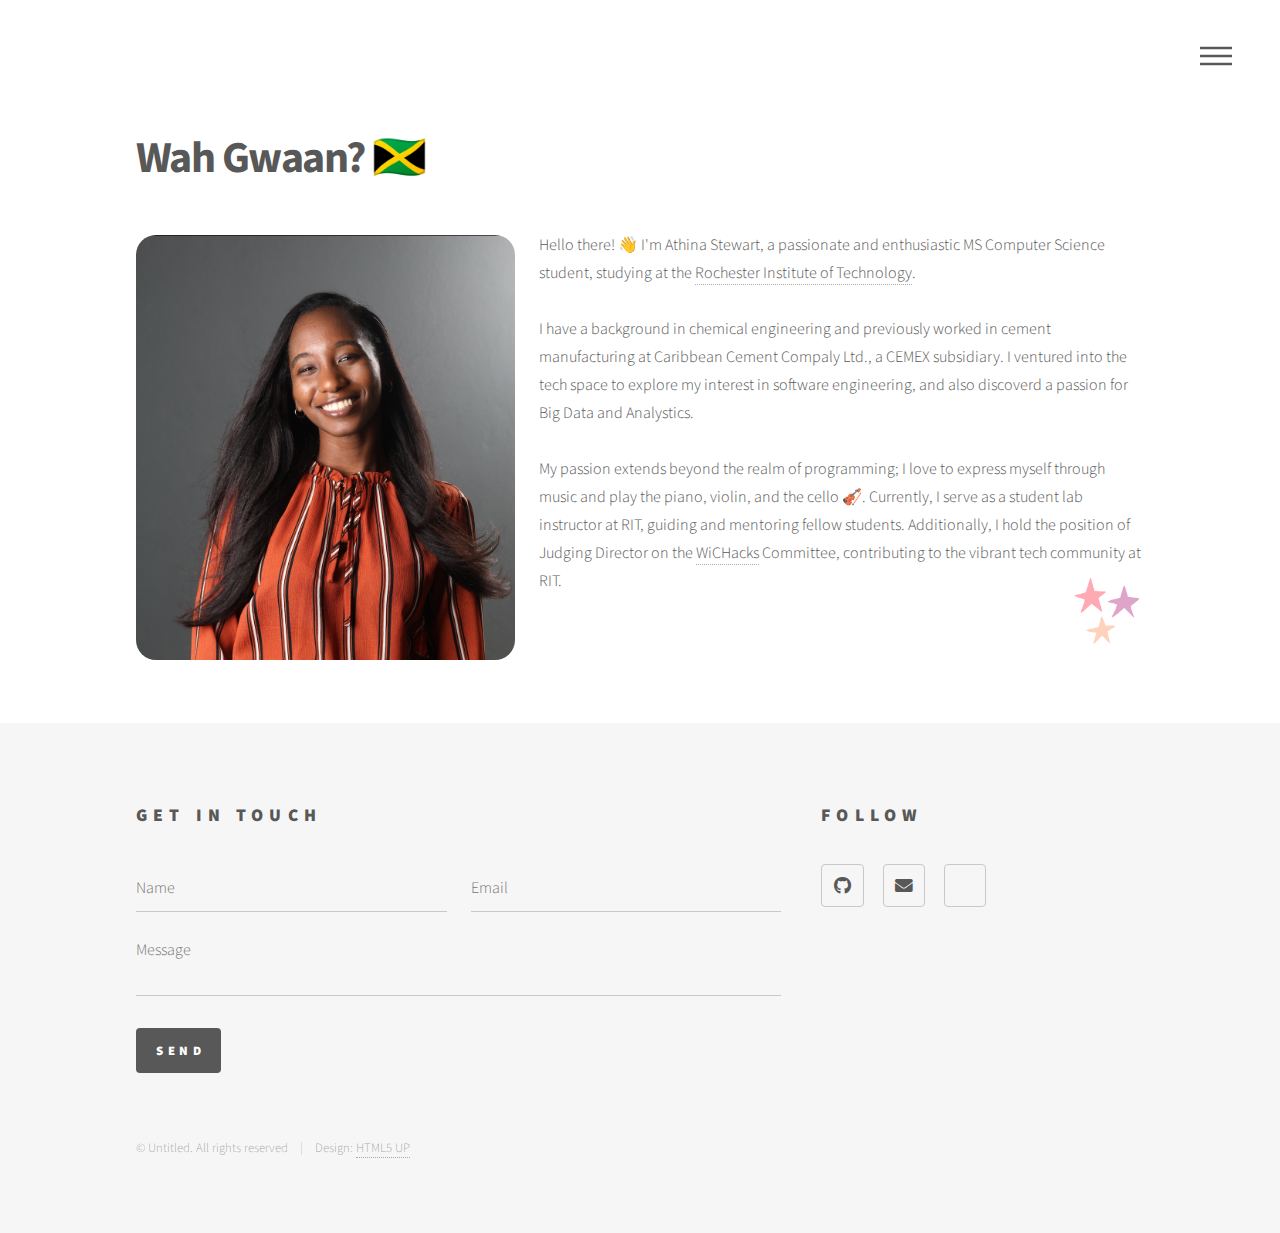
==== commit 66c33d71: "Changed link to resume (updated resume) and changes to section titles in BERT project" ====
--- a/aboutme.html
+++ b/aboutme.html
@@ -21,9 +21,9 @@
 						<div class="inner">
 
 							<!-- Logo -->
-								<a href="index.html" class="logo">
+								<!-- <a href="index.html" class="logo">
 									<span class="symbol"><img src="images/logo.svg" alt="" /></span><span class="title">Phantom</span>
-								</a>
+								</a> -->
 
 							<!-- Nav -->
 								<nav>
@@ -41,7 +41,7 @@
                     <ul>
                         <li><a href="index.html">Home</a></li>
                         <li><a href="aboutme.html">About Me</a></li>
-                        <li><a href="https://drive.google.com/file/d/1v81FS_YGe7hk-wWHJMuCZXLnccwxNEtu/view?usp=sharing">Resume</a></li>
+                        <li><a href="https://drive.google.com/file/d/1Hykz9E4BPszkW3bLhDe0NqEt3TWZ68xt/view?usp=sharing">Resume</a></li>
                     </ul>
                 </nav>
 
@@ -60,7 +60,7 @@
                                 My passion extends beyond the realm of programming; I love to express myself through music and play the piano, 
                                 violin, and the cello 🎻. Currently, I serve  as a student lab instructor at RIT, guiding and mentoring fellow 
                                 students. Additionally, I hold the position of Judging Director on the <a href="https://wichacks.io/" 
-                                target="_blank">WiCHacks</a> Committee, contributing to the vibrant tech community at RIT.
+                                target="_blank">WiCHacks</a> Committee, contributing to the vibrant tech community at RIT. <img src="images/star.gif" class="star image right">
                                 <br>
                             </p>
 						</div>
@@ -72,7 +72,7 @@
 						<div class="inner">
 							<section>
 								<h2>Get in touch</h2>
-								<form method="post" action="#">
+								<form method="post" action="process_form.php">
 									<div class="fields">
 										<div class="field half">
 											<input type="text" name="name" id="name" placeholder="Name" />
--- a/assets/css/main.css
+++ b/assets/css/main.css
@@ -7,14 +7,59 @@
 	Free for personal and commercial use under the CCA 3.0 license (html5up.net/license)
 */
 
+/* #data_type_images {
+	display: flex;
+	justify-content: center;
+}
+
+.image-container {
+	width: 40%;
+	margin: 10px;
+} */
+
+.intro {
+	display: flex;
+	align-items: center; /* Center vertically */
+}
+
+.star {
+	width: 100px; /* Adjust the width as needed */
+	height: auto; /* Maintain the aspect ratio */
+}
+
+.hummingbird {
+	width: 50px; /* Adjust the width as needed */
+	height: auto; /* Maintain the aspect ratio */
+}
+
+
 #data_type_images {
 	display: flex;
 	justify-content: center;
+	align-items: center;
 }
 
 .image-container {
-	width: 40%;
-	margin: 10px;
+	width: 50%;
+	margin: 10px auto;
+	/* margin: 0 auto; */
+}
+
+.image-container img {
+	width: 80%;
+	height: auto;
+}
+
+@media (max-width: 600px) {
+	/* Adjust the breakpoint (600px) as needed */
+	#data_type_images {
+		flex-direction: column;
+		align-items: center;
+	}
+
+	.image-container {
+		width: 100%; /* Adjust the width as needed for smaller screens */
+	}
 }
 
 .stats-container {
@@ -27,10 +72,10 @@
 	margin: 10px;
 }
 
-.image-container img {
+/* .image-container img {
 	width: 70%;
 	height: auto;
-}
+} */
 
 .center-box {
     background-color: #f2f2f2;
@@ -2402,7 +2447,18 @@
 					margin: 0 0 2em 0;
 				}
 
-			}
+				.image.left,
+				.image.right {
+					max-width: 100%; /* Set max-width to 100% for left and right images on mobile */
+				}
+
+				.image.left img,
+				.image.right img {
+					border-radius: 20px; /* Remove border-radius on mobile if needed */
+				}
+
+			}
+
 
 /* Table */
 
@@ -3184,6 +3240,18 @@
 
 /* Main */
 
+	#text-wrapper{
+		padding: 0em 0 6em 0 ;
+		width: 70%;
+		margin: 0 auto;
+	}
+
+	@media screen and (max-width: 600px) {
+		#text-wrapper {
+			width: 100%; /* Set width to 100% on screens smaller than 600px */
+		}
+	}
+
 	#main {
 		padding: 0em 0 6em 0 ;
 	}
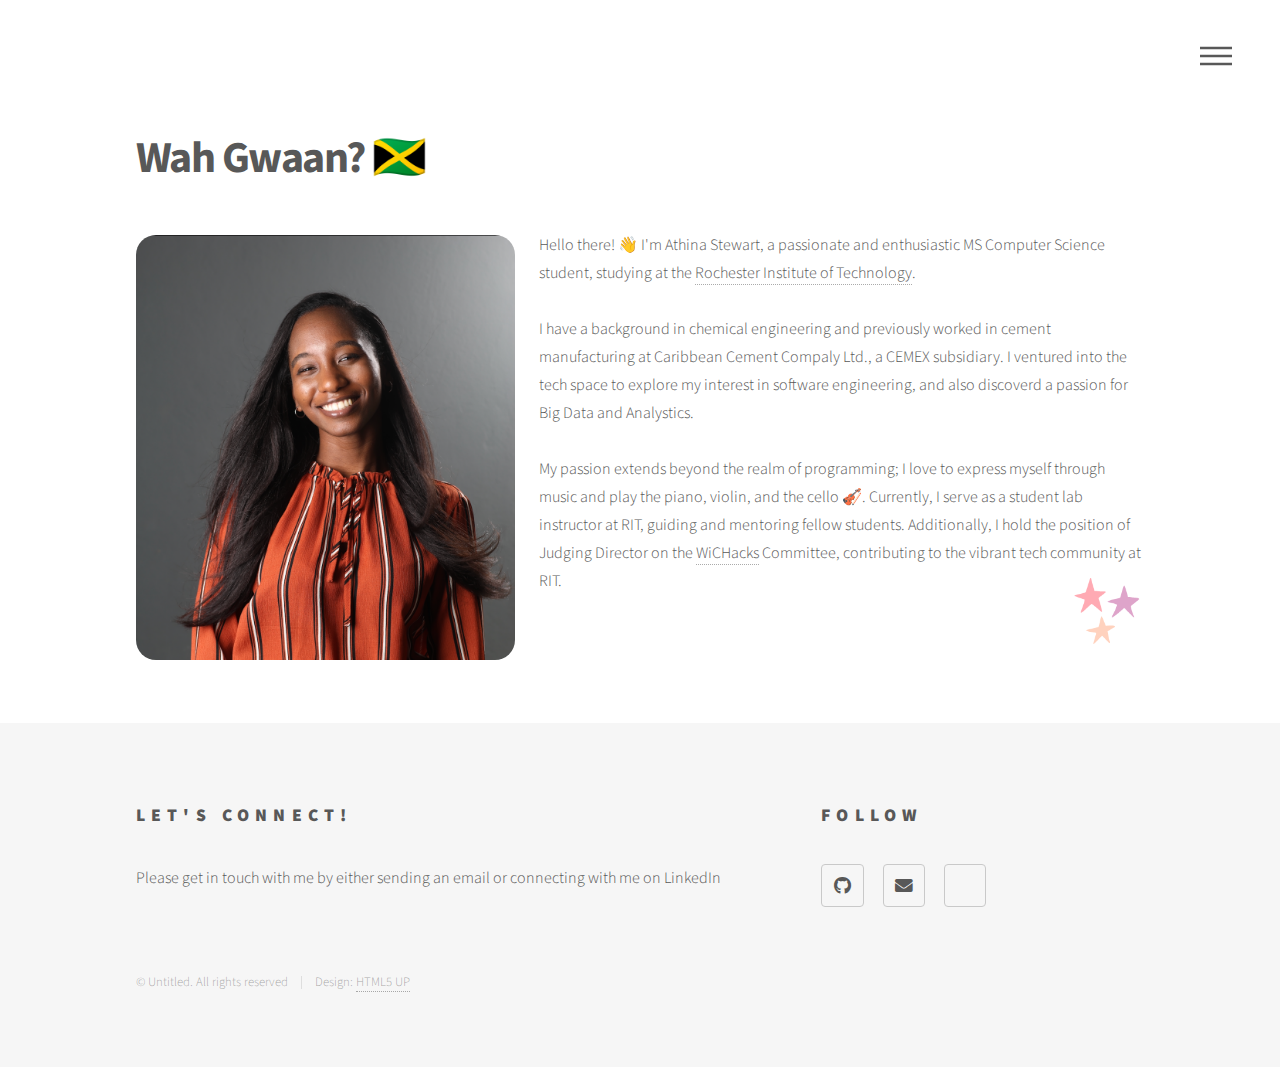
==== commit 2c5f8f61: "remove form from footer" ====
--- a/aboutme.html
+++ b/aboutme.html
@@ -68,40 +68,41 @@
 
 
 				<!-- Footer -->
-					<footer id="footer">
-						<div class="inner">
-							<section>
-								<h2>Get in touch</h2>
-								<form method="post" action="process_form.php">
-									<div class="fields">
-										<div class="field half">
-											<input type="text" name="name" id="name" placeholder="Name" />
-										</div>
-										<div class="field half">
-											<input type="email" name="email" id="email" placeholder="Email" />
-										</div>
-										<div class="field">
-											<textarea name="message" id="message" placeholder="Message"></textarea>
-										</div>
+				<footer id="footer">
+					<div class="inner">
+						<section>
+							<h2>Let's Connect!</h2>
+							<p>Please get in touch with me by either sending an email or connecting with me on LinkedIn</p>
+							<!-- <form method="post" action="#">
+								<div class="fields">
+									<div class="field half">
+										<input type="text" name="name" id="name" placeholder="Name" />
 									</div>
-									<ul class="actions">
-										<li><input type="submit" value="Send" class="primary" /></li>
-									</ul>
-								</form>
-							</section>
-							<section>
-								<h2>Follow</h2>
-								<ul class="icons">
-									<li><a href="https://github.com/athina-stewart" class="icon brands style2 fa-github"><span class="label">GitHub</span></a></li>
-									<li><a href="mailto:athina.stewart@gmail.com" class="icon solid style2 fa-envelope"><span class="label">Email</span></a></li>
-									<li><a href="https://www.linkedin.com/in/athinastewart/" class="icon solid style2 fa-linkedin"><span class="label">LinkedIn</span></a></li>
+									<div class="field half">
+										<input type="email" name="email" id="email" placeholder="Email" />
+									</div>
+									<div class="field">
+										<textarea name="message" id="message" placeholder="Message"></textarea>
+									</div>
+								</div>
+								<ul class="actions">
+									<li><input type="submit" value="Send" class="primary" /></li>
 								</ul>
-							</section>
-							<ul class="copyright">
-								<li>&copy; Untitled. All rights reserved</li><li>Design: <a href="http://html5up.net">HTML5 UP</a></li>
+							</form> -->
+						</section>
+						<section>
+							<h2>Follow</h2>
+							<ul class="icons">
+								<li><a href="https://github.com/athina-stewart" class="icon brands style2 fa-github"><span class="label">GitHub</span></a></li>
+								<li><a href="mailto:athina.stewart@gmail.com" class="icon solid style2 fa-envelope"><span class="label">Email</span></a></li>
+								<li><a href="https://www.linkedin.com/in/athinastewart/" class="icon solid style2 fa-linkedin"><span class="label">LinkedIn</span></a></li>
 							</ul>
-						</div>
-					</footer>
+						</section>
+						<ul class="copyright">
+							<li>&copy; Untitled. All rights reserved</li><li>Design: <a href="http://html5up.net">HTML5 UP</a></li>
+						</ul>
+					</div>
+				</footer>
 
 			</div>
 
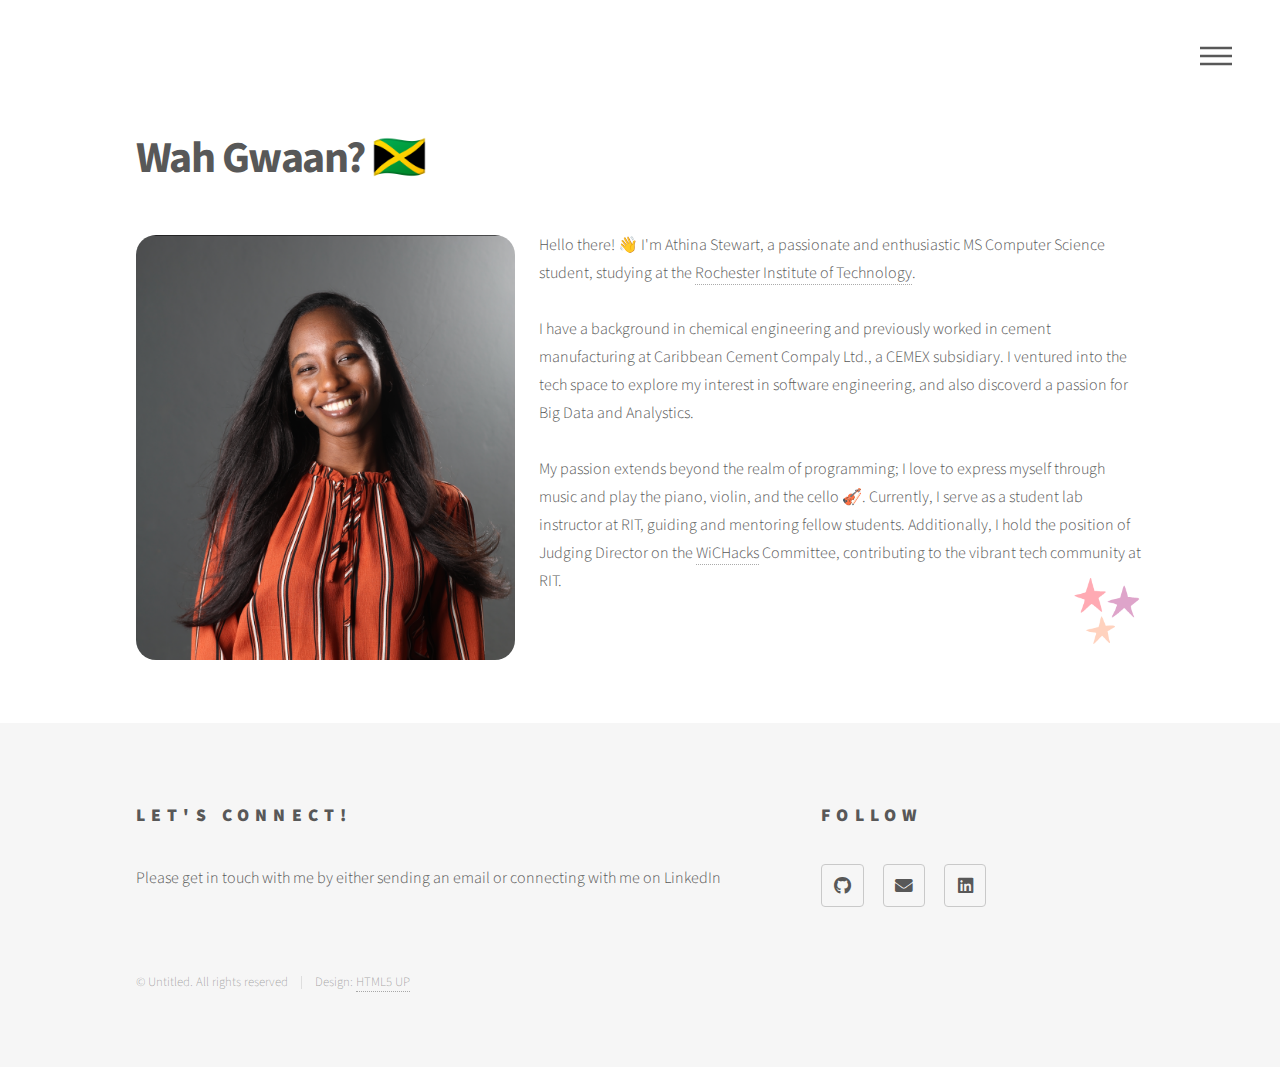
==== commit 873feac2: "Fix LinkedIn Icons" ====
--- a/aboutme.html
+++ b/aboutme.html
@@ -95,7 +95,7 @@
 							<ul class="icons">
 								<li><a href="https://github.com/athina-stewart" class="icon brands style2 fa-github"><span class="label">GitHub</span></a></li>
 								<li><a href="mailto:athina.stewart@gmail.com" class="icon solid style2 fa-envelope"><span class="label">Email</span></a></li>
-								<li><a href="https://www.linkedin.com/in/athinastewart/" class="icon solid style2 fa-linkedin"><span class="label">LinkedIn</span></a></li>
+								<li><a href="https://www.linkedin.com/in/athinastewart/" class="icon brands style2 fa-linkedin"><span class="label">LinkedIn</span></a></li>
 							</ul>
 						</section>
 						<ul class="copyright">
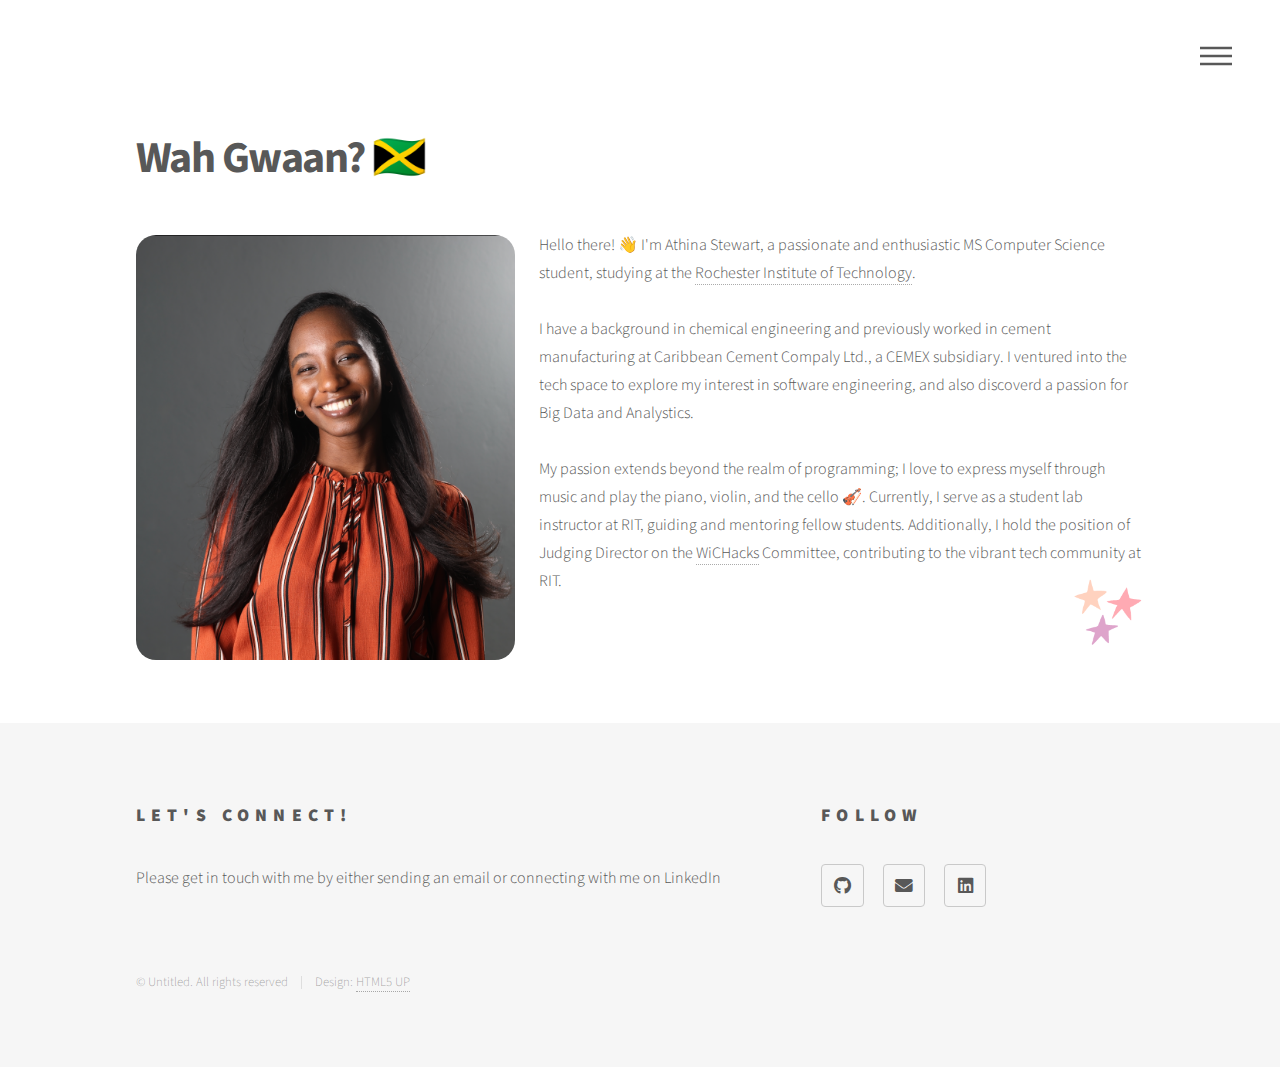
==== commit ded6e824: "Updated resume" ====
--- a/aboutme.html
+++ b/aboutme.html
@@ -41,7 +41,7 @@
                     <ul>
                         <li><a href="index.html">Home</a></li>
                         <li><a href="aboutme.html">About Me</a></li>
-                        <li><a href="https://drive.google.com/file/d/1Hykz9E4BPszkW3bLhDe0NqEt3TWZ68xt/view?usp=sharing">Resume</a></li>
+                        <li><a href="https://drive.google.com/file/d/1H8iqtIJ6UCo9pcV5CJhYc-08FdwvWGtV/view?usp=sharing">Resume</a></li>
                     </ul>
                 </nav>
 
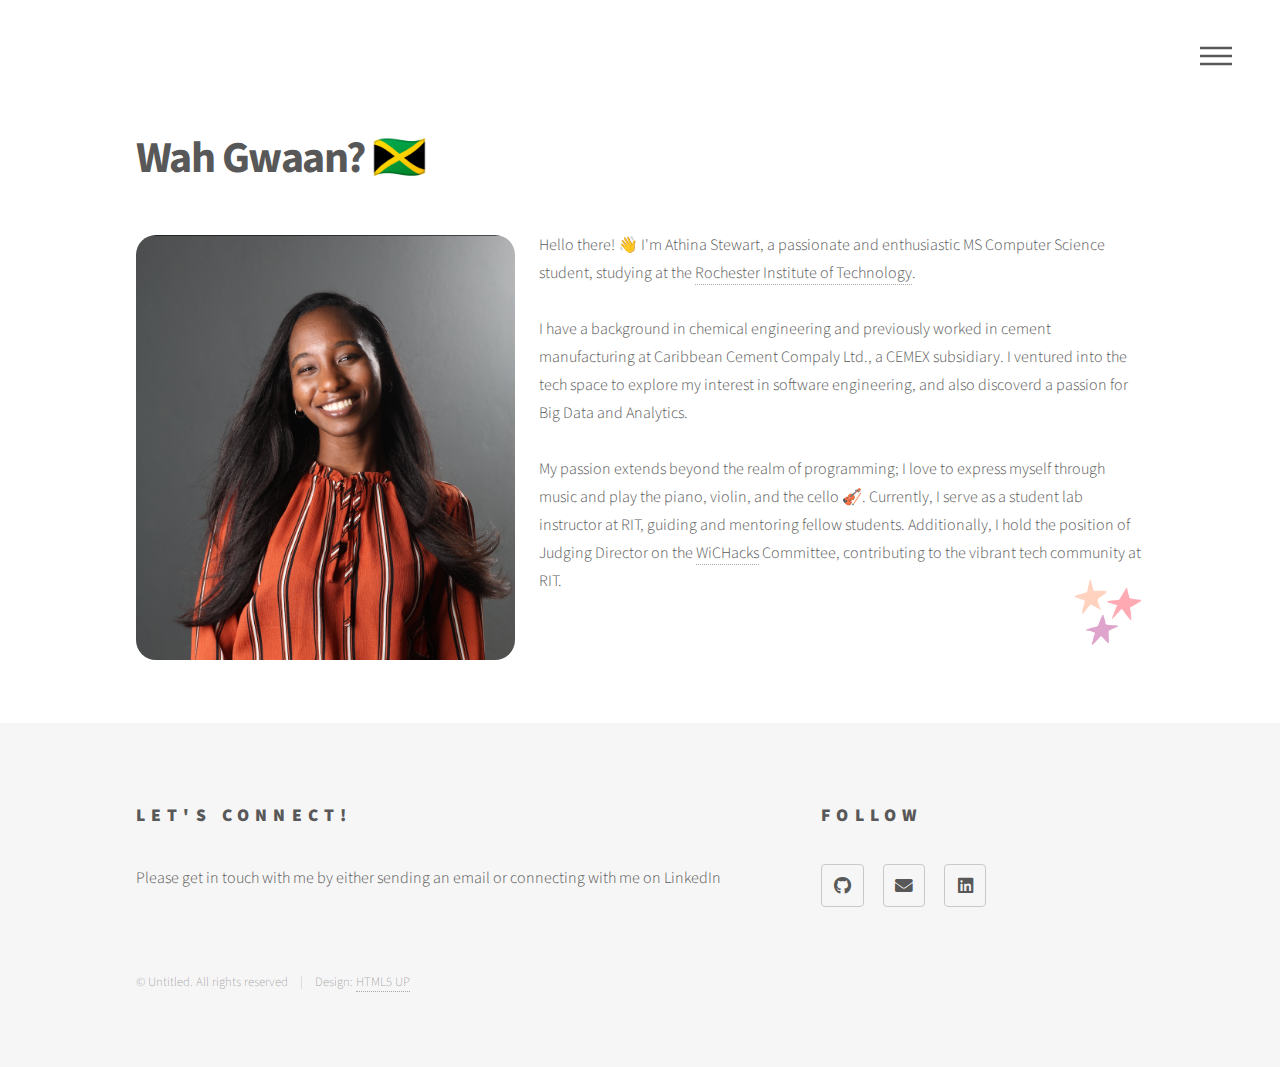
==== commit 63af370c: "fixed typo" ====
--- a/aboutme.html
+++ b/aboutme.html
@@ -55,7 +55,7 @@
                                 <br>
                                 I have a background in chemical engineering and previously worked in cement manufacturing at Caribbean Cement 
                                 Compaly Ltd., a CEMEX subsidiary. I ventured into the tech space to explore my interest in software engineering, 
-                                and also discoverd a passion for Big Data and Analystics. <br>
+                                and also discoverd a passion for Big Data and Analytics. <br>
                                 <br>
                                 My passion extends beyond the realm of programming; I love to express myself through music and play the piano, 
                                 violin, and the cello 🎻. Currently, I serve  as a student lab instructor at RIT, guiding and mentoring fellow 
